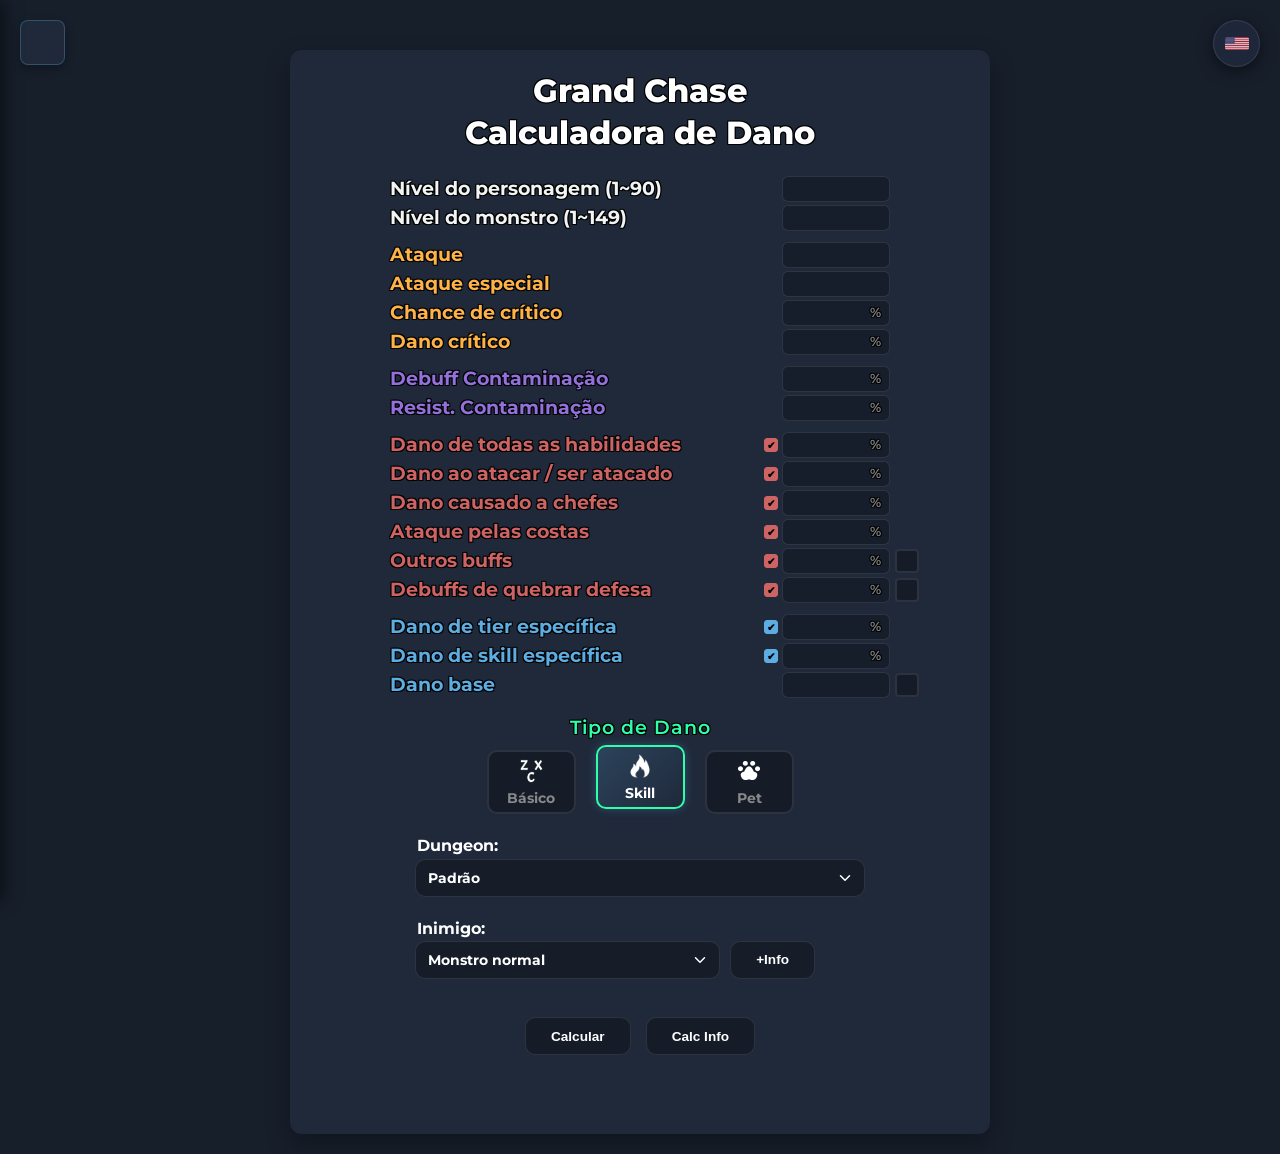
==== index.html @ be216026 "Update index.html" ====
<!DOCTYPE html>
<html lang="pt-br">

<head>
  <meta charset="UTF-8" />
  <meta http-equiv="X-UA-Compatible" content="IE=edge" />
  <meta name="viewport" content="width=device-width, initial-scale=1.0">
  
  <title>Calculadora de Dano - Grand Chase</title>

  <link rel="preconnect" href="https://cdn.jsdelivr.net">
  <link rel="preconnect" href="https://ajax.googleapis.com">
  
  <link rel="stylesheet" href="style.css" />
  <link rel="stylesheet" href="general-style.css" />
  <link rel="shortcut icon" href="images/icon.ico" type="image/x-icon" />

  <script src="https://cdn.jsdelivr.net/npm/sweetalert2@11" defer></script>
  <script src="https://ajax.googleapis.com/ajax/libs/jquery/3.6.0/jquery.min.js" defer></script>

  <script src="alerts.js" defer></script>
  <script src="strings.js" defer></script>
  <script src="data.js" defer></script> 
  <script src="ui.js" defer></script>
  <script src="historyList.js" defer></script>
  <script src="buffs.js" defer></script> 
  <script src="modal.js" defer></script>
  <script src="script.js" defer></script>
  <script src="calc-info.js" defer></script>

  <script type="module" src="https://cdn.jsdelivr.net/npm/ionicons@latest/dist/ionicons/ionicons.esm.js"></script>
  <script nomodule src="https://cdn.jsdelivr.net/npm/ionicons@latest/dist/ionicons/ionicons.js"></script>

  <meta name="view-transition" content="same-origin" />
</head>

<body>
  <a href="https://thearesius.github.io/Damage-Calculator-EN/" class="floating-lang-btn" title="Switch to English">
    <img src="images/usa.png" alt="English Flag">
  </a>

  <button id="menuTrigger" class="floating-menu-btn" title="Menu Principal">
        <ion-icon name="menu-outline"></ion-icon>
    </button>

    <div id="sideMenu" class="side-menu">
        <div class="menu-header">
            <h3 class="menu-title">Grand Chase Tools<br><span>Aresius</span></h3>
            <button id="menuClose" class="menu-close-btn">
                <ion-icon name="close-outline"></ion-icon>
            </button>
        </div>

        <div class="menu-content">
            <div class="menu-group">
                <span class="group-title">Navegação</span>

                <a href="#" class="menu-link">
                    <ion-icon name="calculator-outline"></ion-icon>
                    Calculadora de Dano
                </a>
                
                <a href="damage-info/" class="menu-link">
                    <ion-icon name="book-outline"></ion-icon>
                    Como funciona o Dano?
                </a>

                <a href="roadmap/" class="menu-link">
                    <ion-icon name="map-outline"></ion-icon>
                    Roadmap
                </a>
            </div>

            <div class="menu-group">
                <span class="group-title">Apoio / Donate</span>
                
                <a href="#" class="menu-link" onclick="openLivePix(); return false;">
                    <ion-icon name="qr-code-outline"></ion-icon>
                    LivePix (QR Code)
                </a>

                <a href="https://ko-fi.com/TheAresius" target="_blank" class="menu-link">
                    <img src="https://storage.ko-fi.com/cdn/cup-border.png" class="support-icon kofi-wiggle" alt="Ko-fi">
                    Ko-fi
                </a>
            </div>

            <div class="menu-group">
                <span class="group-title">Social</span>
                
                <a href="https://linktr.ee/thearesius" target="_blank" class="menu-link">
                    <img src="images/icons/extras/linktree.ico" width="19.2" height="19.2" oncontextmenu="return false" style="margin-right: 12px;">
                    LinkTree
                </a>
                
                <a href="https://github.com/TheAresius/Damage-Calculator-BR" target="_blank" class="menu-link">
                    <img src="images/icons/extras/github.png" width="19.2" height="19.2" oncontextmenu="return false" style="margin-right: 12px;">
                    Projeto no GitHub
                </a>
                <a href="http://discordapp.com/users/289929075886129152" target="_blank" class="menu-link">
                    <img src="images/icons/extras/discord.png" width="19.2" height="19.2" oncontextmenu="return false" style="margin-right: 12px;">
                    Discord: aresius4407
                </a>
                <a href="https://www.youtube.com/@Aresius" target="_blank" class="menu-link">
                    <img src="images/icons/extras/youtube.png" width="19.2" height="19.2" oncontextmenu="return false" style="margin-right: 12px;">
                    Canal no YouTube
                </a>
            </div>

            <div class="menu-group">
                <span class="group-title">Extras</span>
                <a href="https://docs.google.com/spreadsheets/d/1FGxKHQuwz_Jx-GdYd6647FiAE9UbS6mZgufXor9_DZk/edit#gid=722314000" target="_blank" class="menu-link">
                    <img src="https://upload.wikimedia.org/wikipedia/commons/3/30/Google_Sheets_logo_%282014-2020%29.svg" width="19.2" height="19.2" oncontextmenu="return false" style="margin-right: 12px;">   
                    Tabela de dano base
                </a>

                <a href="https://eitur.github.io/gcc-card/br/" target="_blank" class="menu-link">
                    <img src="images/icons/extras/card.ico" width="19.2" height="19.2" oncontextmenu="return false" style="margin-right: 12px;">   
                    Gerenciador de Cartas (by daughterly)
                </a>
            </div>

            
        </div>

        <div class="menu-footer">
            <p>Desenvolvido por <strong>Aresius</strong></p>
            
            <div class="credits-container">
                <span class="credits-label">Agradecimentos Especiais</span>
                <p class="credits-names">
                    DsinC &bull; i &bull; Esawa
                </p>
            </div>

            <p class="copyright">
                © 2026 Grand Chase Tools
            </p>
            
        </div>
    </div>

    <div id="menuOverlay" class="menu-overlay"></div>

    <div class="navigation-header">
    </div>

  <section>
    <div id="calc-title">Grand Chase<br>Calculadora de Dano</div>
    <div id="data_enter">
      
      <div id="level">
        <div class="input-group">
          <label for="yourLV_string">Nível do personagem (1~90)</label>
          <div class="input-container">
            <input type="number" name="yourLV_string" id="yourLV_string"/>
          </div>
        </div>
        <div class="input-group">
          <label for="monsterLV_string">Nível do monstro (1~149)</label>
          <div class="input-container">
            <input type="number" name="monsterLV_string" id="monsterLV_string"/>
          </div>
        </div>
      </div>
    
      <div id="main_stats">
        <div class="input-group">
          <label for="ATK_string">Ataque</label>
          <div class="input-container">
            <input type="text" name="ATK_string" id="ATK_string" />
          </div>  
        </div>
        <div class="input-group">
          <label for="sATK_string">Ataque especial</label>
          <div class="input-container">
            <input type="text" name="sATK_string" id="sATK_string" />
          </div>
        </div>
        <div class="input-group">
            <label for="crit_r_string">Chance de crítico</label> 
            <div class="input-container">
                <input type="text" name="crit_r_string" id="crit_r_string" />
                <span class="input-symbol">%</span>
            </div>
        </div>
        <div class="input-group">
          <label for="crit_d_string">Dano crítico</label>
          <div class="input-container">
              <input type="text" name="crit_d_string" id="crit_d_string" />
              <span class="input-symbol">%</span>
          </div>
        </div>
      </div>
    
      <div id="harrier">
        <div class="input-group">
          <label for="harrier_d_string">Debuff Contaminação</label>
          <div class="input-container">
              <input type="text" name="harrier_debuff" id="harrier_d_string" />
              <span class="input-symbol">%</span>
          </div>
        </div>
        <div class="input-group">
          <label for="harrier_r_string">Resist. Contaminação</label>
          <div class="input-container">
              <input type="text" name="harrier_resist" id="harrier_r_string" />
              <span class="input-symbol">%</span>
          </div>
        </div>
      </div>
    
      <div id="buffs">
        <div class="input-group">
          <label for="asd_buffs_string">Dano de todas as habilidades</label>
          <div class="input-wrapper">
            <input type="checkbox" id="asd_buffs_checkbox" checked tabindex="-1"/>
            <div class="input-container">
                <input type="text" name="buffs" id="asd_buffs_string" />
                <span class="input-symbol">%</span>
            </div>
          </div>
        </div>
    
        <div class="input-group">
          <label for="pola_buffs_string">Dano ao atacar / ser atacado</label>
          <div class="input-wrapper">
            <input type="checkbox" id="pola_buffs_checkbox" checked tabindex="-1"/>
            <div class="input-container">
              <input type="text" name="buffs" id="pola_buffs_string" />
              <span class="input-symbol">%</span>
            </div>
          </div>
        </div>
    
        <div class="input-group">
          <label for="boss_buffs_string">Dano causado a chefes</label>
          <div class="input-wrapper">
            <input type="checkbox" id="boss_buffs_checkbox" checked tabindex="-1"/>
            <div class="input-container">
              <input type="text" name="buffs" id="boss_buffs_string" />
              <span class="input-symbol">%</span>
            </div>
          </div>
        </div>
    
        <div class="input-group">
          <label for="back_attack_string">Ataque pelas costas</label>
          <div class="input-wrapper">
            <input type="checkbox" id="back_buffs_checkbox" checked tabindex="-1"/>
            <div class="input-container">
                <input type="text" name="buffs" id="back_attack_string" />
                <span class="input-symbol">%</span>
            </div>
          </div> 
        </div>
        
        <div class="input-group">
            <label for="buffs_string">Outros buffs</label>
            <div class="input-wrapper">
                <input type="checkbox" id="other_buffs_checkbox" checked tabindex="-1"/>
                <div class="input-container"> 
                    <input type="text" name="buffs" id="buffs_string" />
                    <span class="input-symbol">%</span>
                </div>
                <button id="openBuffsBtn" class="plus-btn" onclick="return false;"><ion-icon name="add-outline"></ion-icon>
                  <span class="tooltip-text">Adicionar buffs</span>
                </button>
            </div>
        </div>

        <div id="buffsModal" class="modal">
            <span class="close-button-buffs">&#10006;</span>
            <div class="modal-content">
                <div class="modal-header">
                    <div class="modal-name">Seletor de Buffs</div>
                </div>
                <div class="modal-body">
                    <div class="modal-subtitle-buffs">Clique nos ícones para ativar/desativar</div>
                    <div id="buffsGrid" class="buffs-grid-container"></div>
                    <div class="modal-subtitle-buffs">Resumo dos Efeitos</div>
                    <div class="buffs-summary-container"></div>
                    <div style="display: flex; gap: 10px; justify-content: center; margin-top: 15px;">
                      <button id="applyBuffsBtn" class="calc-btn">Aplicar</button>
                      <button id="clearBuffsBtn" class="calc-btn">Remover todos</button>
                      <div class="section-footer"><br></div>
                    </div>
                </div>
            </div>
        </div>

        <div class="input-group">
          <label for="def_multi_string">Debuffs de quebrar defesa</label>
          <div class="input-wrapper">
            <input type="checkbox" id="def_multi_checkbox" checked tabindex="-1"/>
            <div class="input-container">
                <input type="text" name="buffs" id="def_multi_string" />
                <span class="input-symbol">%</span>
            </div>
                <button id="openDebuffsBtn" class="plus-btn" onclick="return false;"><ion-icon name="add-outline"></ion-icon>
                  <span class="tooltip-text">Adicionar debuffs</span>
                </button>

          </div>
        </div>
      </div>
    
      <div id="Damage">
        <div class="input-group">
          <label for="specific_tier_string">Dano de tier específica</label>
          <div class="input-wrapper">
            <input type="checkbox" id="specific_tier_checkbox" checked tabindex="-1"/>
            <div class="input-container">
                <input type="text" name="specific_tier" id="specific_tier_string" />
                <span class="input-symbol">%</span>
            </div>
          </div>
        </div> 

        <div class="input-group">
          <label for="specific_skill_string">Dano de skill específica</label>
          <div class="input-wrapper">
            <input type="checkbox" id="specific_skill_checkbox" checked tabindex="-1"/>
            <div class="input-container">
                <input type="text" name="specific_skill" id="specific_skill_string" />
                <span class="input-symbol">%</span>
            </div>
          </div>
        </div>
        
        <div class="input-group">
          <label for="skill_multi_string">Dano base</label>
          
          <div class="input-wrapper">
            <div class="input-container">
              <input type="text" name="skill_multi_string" class="base_dmg_input" id="skill_multi_string" />
            </div>
            
            <button id="reverse-calc" class="plus-btn reverse-btn">
              <ion-icon name="swap-horizontal-outline"></ion-icon>
              <span class="tooltip-text">Calcular o dano base</span>
            </button>
          </div>
        </div>
      </div>
    </div>
    
    

      <div class="section-title">
        Tipo de Dano
      </div>
      
      <div class="damage-cards">
        <label class="dmg-card">
            <input type="radio" id="Normal" name="dmg_type" value="normal">
            <div class="card-content">
                <img src="images/icons/damage_type/zxc.png" oncontextmenu="return false">
                <span>Básico</span>
            </div>
        </label>

        <label class="dmg-card">
            <input type="radio" id="Special" name="dmg_type" value="special" checked>
            <div class="card-content">
                <img src="images/icons/damage_type/skill-dmg.png" oncontextmenu="return false">
                <span>Skill</span>
            </div>
        </label>

        <label class="dmg-card">
            <input type="radio" id="Pet" name="dmg_type" value="pet">
            <div class="card-content">
                <img src="images/icons/damage_type/pet.png" oncontextmenu="return false">
                <span>Pet</span>
            </div>
        </label>
    </div>

    
    <div id="list">
      <label>Dungeon:</label>
        <div class="select-wrapper">
            <select id="category_select" onchange="loadEnemies()"></select>
        </div>

        <label>Inimigo:</label>
        <div class="dropdown-row">
            <div class="select-wrapper" style="width: 100%;">
                <select id="Enemy_list"></select>
            </div>
            <button id="showInfoButton" class="showInfoButton">
              +Info <span class="tooltip-text">Mostrar informações<br>sobre esse monstro</span>
            </button>
        </div>
    </div>
      
    </div>
    <div id="button">
      <input type="button" id="skill" value="Calcular" onclick="calculate()" />
      <button id="calc-info" class="calc-info">
        Calc Info
      </button>
      
    </div>
    

    <div id="damage">
      <div class="column-container">
        <div id="front-column" class="column left-column"></div>
        <div id="back-column" class="column right-column"></div>
      </div>
    </div>

    <div id="divider"></div>

    <div id="resultList">
    </div>
  </section>

  <div id="modal" class="modal">
    <div class="modal-content">
        <span class="close-button">&#10006;</span>
        <p id="modalText"></p>
    </div>
  </div>

  <div id="debuffsModal" class="modal">
    <span class="close-button-debuffs">&#10006;</span>
      <div class="modal-content">
        <div class="modal-header">
            <div class="modal-name">Seletor de Debuffs</div>
        </div>
        <div class="modal-body">
          <div class="modal-subtitle-buffs">Clique nos ícones para ativar/desativar</div>
              
           <div id="debuffsGrid" class="buffs-grid-container"></div>
              
              <div class="modal-subtitle-buffs">Resumo dos Efeitos</div>
              <div class="buffs-summary-container"></div> <div style="display: flex; gap: 10px; justify-content: center; margin-top: 15px;">
                  <button id="applyDebuffsBtn" class="calc-btn">Aplicar</button>
                  <button id="clearDebuffsBtn" class="calc-btn">Remover todos</button>
                  <div class="section-footer"><br></div>
              </div>
          </div>
    </div>
  </div>
  
  <div id="reverseModal" class="modal">
    <div class="modal-content reverse-modal-content">
        <span class="close-button-reverse">&#10006;</span>
        
        <div class="modal-header">
            <div class="modal-name">Cálculo de dano base</div>
        </div>

        <div class="modal-body reverse-modal-body">
            <p class="modal-description">
                Insira o dano visto na tela para descobrir o dano base.
            </p>

            <div class="modal-form-group">
                <label>Dano Observado:</label>
                <div class="input-container full-width-input">
                    <input type="text" id="rev_dmg_input" placeholder="Ex: 50.000" inputmode="numeric" />
                </div>
            </div>

            <div class="modal-form-group">
                <label>Tipo do Ataque:</label>
                
                <div id="rev_dropdown_wrapper" class="reverse-select-wrapper">
                    <select id="rev_dmg_type" class="modal-select">
                        <option value="ui_corrected_final_dmg">Crítico (Frente)</option>
                        <option value="ui_final_dmg">Normal (Frente)</option>
                        <option value="ui_back_critical">Crítico (Costas)</option>
                        <option value="ui_back_normal">Normal (Costas)</option>
                    </select>
                </div>
            </div>

            <div class="modal-actions">
                <button class="btn-confirm" onclick="applyReverseCalculation()">
                    Calcular
                </button>
                
                <button class="btn-cancel" onclick="hideReverseModal()">
                    Cancelar
                </button>
            </div>
            
            <div class="section-footer-reverse">
              Para evitar <i>over-fitting</i>, a precisão do cálculo foi definida como duas casas decimais (±0.01).
            </div>
        </div>
    </div>
  </div>
  
  <div id="overlay" class="overlay"></div>

</div>

<button id="btnTop" class="btn-scroll-top">
    <ion-icon name="arrow-up-outline"></ion-icon>
</button>

</body>
</html>
---- style.css ----
@import url("https://fonts.googleapis.com/css2?family=Montserrat:wght@400;800&display=swap");
@import url("https://fonts.googleapis.com/css2?family=JetBrains+Mono:wght@400;700&display=swap");
@font-face {
  font-family: 'CustomFont';
  src: url('fonts/NotoSans.ttf') format('truetype');
}
@view-transition {
  navigation: auto;
}


/* Most browsers Up/down arrow removing*/
input::webkit-outer-spin-button,
input::webkit-inner-spin-button {
  -webkit-appearance: none;
  margin: 0;
}

html {
  position: relative;
  min-height: 100%;
}

html {
  height: 100%;
}
body {
  font-family: "Montserrat", sans-serif;
  font-size: 14pt;
  background: #171f2b;
  color: white;
  display: flex;
  flex-direction: column;
  justify-content: flex-start;
  min-height: 100vh;
  height: auto;
  margin: 0;
  overflow-x: hidden;
  padding-top: 0; 
}

.no-scroll {
  overflow: hidden;
}
/*Firefox up/down arrow removing*/
input[type="number"] {
  -moz-appearance: textfield;
}
/*OperaGX up/down arrow removing*/
input[type="number"]::-webkit-inner-spin-button,
input[type="number"]::-webkit-outer-spin-button {
  -webkit-appearance: none;
  -moz-appearance: none;
  appearance: none;
  margin: 0;
}

input[type="text"]:not(.swal2-input), 
input[type="number"]:not(.swal2-input) {
  border-radius:4px;
  border: 1px solid rgba(93, 173, 226, 0.3);
  background-color: rgba(0, 0, 0, 0.25);
  height: 20px;
}

input[type="text"]:focus, 
input[type="number"]:focus {
  border-color: var(--accent-color, #fff);
  box-shadow: 0 0 5px var(--accent-color);
  background-color: rgba(255, 255, 255, 0.01);
  
  outline: none;
}

.input-container {
  display: flex;
  align-items: center;
  justify-content: flex-end;
  background-color: rgba(0, 0, 0, 0.25); 
  border: 1px solid rgba(255, 255, 255, 0.1);
  border-radius: 6px;
  height: 24px;
  width: 90px;
  padding: 0 8px;
  transition: all 0.2s ease;
}

.input-container:hover {
  border-color: var(--accent-color, rgba(255, 255, 255, 0.4));
  box-shadow: 0 0 5px var(--accent-color); 
  background-color: rgba(255, 255, 255, 0.05);
  cursor: text;
  transition: all 0.2s ease;
}

input[type="text"]:not(.inside-container):not(.swal2-input):hover,
input[type="number"]:not(.inside-container):not(.swal2-input):hover {
  border-color: var(--accent-color, #5DADE2) !important;
  box-shadow: 0 0 5px var(--accent-color, #5DADE2);
  background-color: rgba(255, 255, 255, 0.05);
  transition: all 0.2s ease;
}

.input-container input {
  background: transparent !important;
  border: none !important;
  box-shadow: none !important;
  outline: none !important;
  color: #fff;
  font-family: 'Montserrat', sans-serif;
  font-weight: 700;
  font-size: 0.9rem;
  text-align: left;
  width: 100%;
  height: 100%;
  padding: 0;
  margin: 0;
}

.input-container input:focus {
  box-shadow: none !important;
  border: none !important;
}

.input-symbol {
  color: #888;
  font-size: 0.8rem;
  font-weight: 600;
  margin-left: 4px;
  user-select: none;
  white-space: nowrap;
  line-height: 1;
}

.input-container:focus-within {
  border-color: var(--accent-color);
  box-shadow: 0 0 5px var(--accent-color);
  background-color: rgba(255, 255, 255, 0.01); 
}

.input-container:focus-within .input-symbol {
  color: var(--accent-color, #5DADE2); 
}

input[type="text"]:not(.inside-container):not(.swal2-input), 
input[type="number"]:not(.inside-container):not(.swal2-input) {
  height: 24px;  
  background-color: rgba(0, 0, 0, 0.25);
  border: 1px solid rgba(255, 255, 255, 0.1);
  border-radius: 6px;
  color: #fff;
  font-family: 'Montserrat', sans-serif;
  font-weight: 700;
  font-size: 0.9rem;
  text-align: left;
}

input[type="text"]:not(.inside-container):not(.swal2-input):focus, 
input[type="number"]:not(.inside-container):not(.swal2-input):focus {
    border-color: var(--accent-color, #5DADE2) !important;
    box-shadow: 0 0 3px var(--accent-color, #5DADE2);
    background-color: rgba(255, 255, 255, 0.01);
    outline: none;
}

.input-error {
    border-color: #ff4444 !important;
    box-shadow: 0 0 10px rgba(255, 68, 68, 0.5) !important;
    animation: shake 0.3s ease-in-out;
}

@keyframes shake {
    0%, 100% { transform: translateX(0); }
    25% { transform: translateX(-5px); }
    75% { transform: translateX(5px); }
}

#openBuffsBtn, #openDebuffsBtn {
    position: absolute;
    right: -1.8rem;
    top: 50%;
    transform: translateY(-50%);
    margin: 0;
    z-index: 1;
}

.navigation-header {
  width: 100%;
  max-width: 1300px;
  margin-bottom: 20px;
  display: flex;
  justify-content: flex-end;
  align-items: center;
  padding: 0 10px;
  box-sizing: border-box;
}

#calc-title {
  font-family: "Montserrat", sans-serif;
  font-weight: 800;
  font-size: 24pt;
  text-align: center;
  width: 100%;
  text-shadow: -1px -1px 0 #000, 1px -1px 0 #000, -1px 1px 0 #000, 1px 1px 0 #000;
  line-height: 1.3em;
  margin-top: 10px;
  margin-bottom: 20px;
  color: white;
}

.justified{
  text-align: justify;
  text-justify: inter-character;
  scroll-behavior: smooth;
}

.separator {
  border-top: solid white 1px;
  margin-top: 20pt;
  margin-bottom: 20pt;
}

.indent{
  text-indent: 0em;
  display: inline-block;
  vertical-align: top;
  max-width: 95%;
  margin-top: -8px;
  margin-bottom: -8px;
}

.topic{
  display: inline-block;
  position: relative;
  bottom: -8px;
  width: 1em;
}

.title-separator {
  height: 1px;
  background-color: #8f8f8f;
  margin-top: 15px;
  margin-bottom: 15px;
}

section {
  justify-content: flex-start;
  background-color: #1f293a;
  padding: 40px 50px;
  border-radius: 12px;
  max-width: 700px;
  width: 100%;
  position: relative;
  box-sizing: border-box;
  box-shadow: 0 10px 25px rgba(0, 0, 0, 0.3);
  line-height: 1.3em;
  padding-top: 10px;
  margin: 30px auto 20px auto; 
}

#data_enter {
  width: 100%;
  margin: 0;
  display: flex;
  flex-direction: column;
  font-weight: bold;
  text-shadow: -1px -1px 0 #000, 1px -1px 0 #000, -1px 1px 0 #000, 1px 1px 0 #000;
}

@keyframes highlight-pulse {
    0% { box-shadow: 0 0 0 0 rgba(127, 250, 78, 0.7); }
    100% { box-shadow: 0 0 0 30px rgba(0, 0, 0, 0); }
}

.data-loaded-highlight {
    border-color: #7ffa4e !important;
    animation: highlight-pulse 1.2s ease-out 1;
}

.input-group {
  display: flex;
  justify-content: space-between;
  align-items: center;
  width: 100%;
  max-width: 500px;
  margin: 3px auto;
  flex-wrap: wrap;
}

.input-group label {
  text-align: left;
  margin-right: 15px;
  white-space: nowrap;
  flex: 1;
}

.input-wrapper {
  position: relative;
  display: flex;
  align-items: center;
  justify-content: flex-end;
}

input[type="checkbox"] {
-webkit-appearance: none;
  appearance: none;
  width: 14px;
  height: 14px;
  background-color: rgba(255,255,255,0.1);
  border: 1px solid rgba(255,255,255,0.3);
  border-radius: 3px;
  cursor: pointer;
  margin-right:4px;
  display: grid;
  place-content: center;
}

#buffs input[type="checkbox"]:checked {
  background-color: #ce6363;
  border-color: #ce6363;
}
#Damage input[type="checkbox"]:checked {
  background-color: #5DADE2;
  border-color: #5DADE2;
}

input[type="checkbox"]:checked::before {
  content: '\2714';
  font-size: 10px;
  color: black;
  font-weight: bold;
}

.response-list-item input[type="checkbox"] {
  width: 16px;
  height: 16px;
}

.response-list-item input[type="checkbox"]:checked {
  background-color: #ffcc00;
  border-color: #ffcc00;
}

#level { --accent-color: #F2F4F4; }
#main_stats { --accent-color: #FFB347; }
#harrier { --accent-color: #9370DB; }
#buffs { --accent-color: #ce6363; }
#Damage { --accent-color: #5DADE2; }

#other_buffs_checkbox {
  top: 0 !important; 
  margin-top: 3px;
  flex-shrink: 0;
}
#yourLV_string,
#monsterLV_string,
#ATK_string, 
#sATK_string, 
#skill_multi_string {
    padding-right: 4px!important;
    text-align: left; 
}

.separator {
  border-top: dashed black 1px;
  padding: 0;
  background-color: #fff;
}

.result-card {
  background-color: rgba(0, 0, 0, 0.25);
  border: 1px solid rgba(255, 255, 255, 0.1);
  border-radius: 8px;
  padding: 15px;
  margin-bottom: 10px;
  box-shadow: 0 4px 6px rgba(0,0,0,0.1);
  transition: transform 0.2s ease;
}

.result-header {
  font-family: 'Montserrat', sans-serif;
  font-size: 1.1rem;
  font-weight: 800;
  text-transform: uppercase;
  margin-bottom: 15px;
  padding-bottom: 8px;
  border-bottom: 2px solid rgba(255,255,255,0.05);
  display: flex;
  align-items: center;
  gap: 8px;
}

.header-front { 
  color: #FFB347; 
  border-bottom-color: 
  rgba(255, 179, 71, 0.3);
}

.header-back {
  color: #5DADE2;
  border-bottom-color:
  rgba(93, 173, 226, 0.3);
}

.result-row {
  display: flex;
  justify-content: space-between;
  align-items: center;
  padding: 6px 0;
  border-bottom: 1px solid rgba(255, 255, 255, 0.05);
}

.result-row:last-child {
  border-bottom: none;
}

.result-label {
  color: #ccc;
  font-size: 0.9rem;
  font-weight: 500;
}

.result-value {
  color: #fff;
  font-size: 1.1rem;
  font-weight: 700;
  text-shadow: 0 0 5px rgba(0,0,0,0.5);
}

.val-yellow {
  color: #ffcc00;
}

#list {
  --accent-color: #2effa8;
  font-family: "Montserrat";
  font-size: 12pt;
  font-weight: bold;
  display: flex;
  flex-direction: column;
  align-items: left;
  width: 100%;
  max-width: 450px;
  margin: 0 auto;
  margin-bottom: 20px;
}

#list label {
  margin-left: 2px;
  margin-top: 20px;
}

.select-wrapper {
  position: relative;
  width: 100%;
  display: block;
}

.select-wrapper::after {
  content: '';
  position: absolute;
  right: 12px;
  top: 50%;
  width: 16px;
  height: 16px;
  background-image: url("data:image/svg+xml;charset=UTF-8,%3Csvg xmlns='http://www.w3.org/2000/svg' viewBox='0 0 512 512'%3E%3Cpath fill='none' stroke='white' stroke-linecap='round' stroke-linejoin='round' stroke-width='48' d='M112 184l144 144 144-144'/%3E%3C/svg%3E");
  background-repeat: no-repeat;
  background-position: center;
  background-size: contain;
  transform: translateY(-50%); 
  transition: transform 0.3s ease;
  pointer-events: none;
}

#list select {
  appearance: none;
  -webkit-appearance: none;
  -moz-appearance: none;
  font-family: 'Montserrat', sans-serif;
  font-weight: 700;
  font-size: 0.9rem;
  height: 38px;
  width: 100%;
  padding: 0 35px 0 12px;
  background-color: #161D29;
  border: 1px solid rgba(255, 255, 255, 0.1);
  border-radius: 10px;
  color: #fff;
  cursor: pointer;
  transition: all 0.2s ease;
}

#list select:hover {
  border: 1px solid #2effa8;
  background-color: #171f2b;
}

#list select:focus {
  border-color: var(--accent-color);
  outline: none;
}

.select-wrapper.active::after {
  transform: translateY(-50%) rotate(180deg);
}

#list select option {
  color: white;
  padding: 10px;
}

#list select option:nth-child(odd) {
  background-color: #1f293a;
}

#list select option:nth-child(even) {
  background-color: #171f2b;
}


form {
  max-height: 300px;
  text-align: left;
  margin-left: 160px;
  margin-top: 10px;
}
div#pet {
  text-align: center;
}
div#button {
  text-align: center;
  padding: 10pt 0;
}
#level {
  margin-bottom: 0px;
  color: #F2F4F4;
}
#main_stats{
  margin-top: 5px;
  margin-bottom: 0px;
  color: #FFB347;
}
#harrier {
  margin-top: 5px;
  margin-bottom: 0px;
  color: #9370DB;
}
#Damage {
  margin-top: 5px;
  color: #5DADE2;
}

#buffs {
  margin-top: 5px;
  color: #ce6363;
}

a.one:link,
a.one:visited {
  color: #12d3b6;
  font: bold;
}
a.one:hover,
a.one:focus,
a.one:active {
  color: #00f7ff;
}
img#br {
  height: 12px;
  width: 17px;
}
a.two:link {
  color: white;
  text-decoration: none;
}
a.two:visited,
a.two:hover,
a.two:focus,
a.two:active {
  color: white;
}

.tab {
  padding-left: 20px;
}

#skill, #calc-info {
  font-weight: bold;
  font-size: 0.85rem;
  align-items: center;
  flex:1;
  margin-top: 5px;
  margin-bottom:5px;
  margin-right:5px;
  margin-left:5px;
  color: white;
  background-color: rgba(0,0,0,0.3);
  border: 1px solid rgba(255, 255, 255, 0.1);
  border-radius: 10px;
  padding: 7px 25px;
  height:38px;
  cursor: pointer;
  transition: all 0.3s cubic-bezier(0.25, 0.8, 0.25, 1);
  position: relative;
  cursor: pointer;
}

#modalText {
  display: block; 
}

.modal-header-custom {
  text-align: center;
  margin-bottom: 20px;
}

.modal-title-main {
  font-size: 1.8rem;
  color: #fff;
  font-weight: 700;
  margin: 0;
  text-transform: uppercase;
  letter-spacing: 1px;
}

.info-section {
  background-color: rgba(255, 255, 255, 0.03);
  border: 1px solid rgba(255, 255, 255, 0.1);
  border-radius: 8px;
  padding: 15px 20px;
  margin-bottom: 20px;
  box-shadow: 0 4px 6px rgba(0, 0, 0, 0.1);
}

.section-footer {
  margin-bottom: 30px;
}

.info-title {
  margin-top: 0;
  padding-bottom: 10px;
  border-bottom: 1px solid rgba(255, 255, 255, 0.05);
  margin-bottom: 15px;
  font-size: 1.2rem;
  font-weight: 700;
}

.info-desc {
  font-size: 0.95rem;
  color: #ccc;
  margin-bottom: 10px;
  line-height: 1.5;
}

.info-list {
  list-style: none;
  padding-left: 10px;
  margin: 0;
}

.info-list li {
  position: relative;
  padding-left: 20px;
  margin-bottom: 8px;
  font-size: 0.95rem;
  color: #ddd;
  line-height: 1.5;
  text-align: justify;
}

.info-list li::before {
  content: "-";
  position: absolute;
  left: 0;
  color: #666; 
  font-weight: bold;
}

.highlight-yellow {
  color: #ffcc00;
  font-weight: 600;
}

.highlight-yellow ion-icon{
  vertical-align: bottom;
  margin-bottom: 0.2rem;
}

.inline-link {
  color: #5DADE2;
  text-decoration: none;
  border-bottom: 1px dotted #5DADE2;
  transition: color 0.2s;
}

.inline-link:hover {
  color: #fff;
  border-bottom-style: solid;
}

#skill:hover, #showInfoButton:hover, #calc-info:hover, .calc-btn:hover {
  border-color: #2effa8;
}

#showInfoButton {
  font-size: 0.85rem;
  font-weight: bold;
  width: auto;
  white-space: nowrap;
  align-items: center;
  height: 38px;
  color: white;
  background-color: #161D29;
  border: 1px solid rgba(255, 255, 255, 0.1);
  border-radius: 10px;
  padding: 7px 25px;
  cursor: pointer;
  transition: all 0.3s cubic-bezier(0.25, 0.8, 0.25, 1);
  position: relative;
  cursor: pointer;
}

.dropdown-row {
  display: flex;
  gap: 10px;
  width: 100%;         
  max-width: 400px;
  box-sizing: border-box;
}

.dropdown-row select {
  flex: 1;
  width: auto;
  height: 38px;
}

.divider-content {
  border-top: dashed white 1px;
  margin: 0 15%;
  margin-top: 20pt;
}

footer {
  display: flex;
  justify-content: space-between;
  font-family: "Montserrat", sans-serif;
  font-size: 10pt;
  margin-left: 4px;
  margin-bottom: 4px;
}

.response-list-item {
  text-align: center;
  padding: 20px 20px;
  font-size: 1.1rem;
  background: rgba(0, 0, 0, 0.2);
  border-radius: 8px;
  margin: 20px 0;
}
.response-list-item-content {
  display: grid; 
  grid-template-columns: 1fr 1fr;
  gap: 30px;
  align-items: stretch; 
}

.response-list-item-content > div {
  display: flex;
  flex-direction: column;
  height: 100%;
}

.response-list-header {
  display: flex;
  justify-content: space-between;
  align-items: center;
  border-bottom: 1px solid rgba(185, 213, 231, 0.3);
  padding-bottom: 8px;
  margin-bottom: 15px;
}

.response-list-header input[type="checkbox"] {
  flex-shrink: 0;
  width: 18px;     
  height: 18px;
}

.response-list-item-title {
  text-align: left; 
  margin: 0;
  border: none;
}

.action-buttons {
  display: flex;
  gap: 8px;
}

.icon-btn {
  background: none;
  border: none;
  cursor: pointer;
  color: #b9d5e7;
  padding: 4px;
  border-radius: 4px;
  transition: all 0.2s;
  display: flex;
  align-items: center;
  justify-content: center;
}

.edit-btn:hover {
  color: #ffcc00;
  background-color: rgba(255, 204, 0, 0.1);
}

.delete-btn:hover {
  color: #ff6b6b;
  background-color: rgba(255, 107, 107, 0.1);
}

.collapse-btn:hover {
  background-color: rgba(151, 151, 151, 0.1);
}

.clear-btn {
  font-family: "Montserrat";
  font-weight: bold;
  font-size: 0.85rem;
  padding: 8px 20px;
  height: 35px;
  display: flex;
  align-items: center;
  background: transparent;
  color: #ff6b6b;
  border: 1px solid #ff6b6b;
  border-radius: 10px;
  cursor: pointer;
  font-size: 12px;
  transition: ease 0.2s;
}


.clear-btn:hover {
  background: #ff6b6b;
  box-shadow: 0 0 10px rgba(211, 32, 32, 0.4);
  color: white;
}

.load-btn:hover {
  color: #12d3b6;
  background-color: rgba(18, 211, 182, 0.1);
}

.history-anim-wrapper {
    display: grid;
    grid-template-rows: 1fr;
    transition: grid-template-rows 0.3s ease-out;
}

.history-anim-wrapper.collapsed {
    grid-template-rows: 0fr;
}

.history-anim-inner {
    overflow: hidden;
}

.icon-rotated {
    transform: rotate(180deg);
}
.collapse-icon-svg {
    transition: transform 0.3s ease;
}

.response-list-item-content {
  display: grid; 
  grid-template-columns: 1fr 1fr;
  gap: 30px;
  align-items: start;
}

.stat-group {
  margin-bottom: 20px;
  display: flex;
  flex-direction: column;
  gap: 2px;
}

.result-group {
  margin-top: auto; 
  border-top: none;
  background-color: rgba(0, 0, 0, 0.2); 
  padding: 10px;
  border-radius: 8px;
}

.response-list-item-value {
  font-size: 11pt;
  display: flex;
  justify-content: space-between;
  /* gap: 24px; */
}

.yellow {
  color: #ffcc00;
}

.purple {
  color: #d801cc;
  font-weight: bold;
}

.red{
  color: red;
  font-weight: bold;
}

.blue{
  color: rgb(0, 153, 255);
  font-weight: bold;
}

div#update {
  margin-left: 4px;
}
.column-container {
  display: flex;
  justify-content: center; 
  align-items: flex-start;
  gap: 20px;
  width: 100%;
  max-width: 850px;
  margin: 10px auto;
  font-size: 12.5pt;
  padding: 0 10px;
  box-sizing: border-box;
}

.column {
  flex: 1;
  width: 100%;
}

.left-column {
  text-align: left;
}

.right-column {
  text-align: left;
}

.modal {
  display: none;
  position: fixed;
  z-index: 2;
  left: 50%;
  top: 50%;
  transform: translate(-50%, -50%);
  width: 90%;
  background-color: #1f293a;
  padding: 20px;
  box-shadow: 0 5px 15px rgba(0, 0, 0, 0.3);
  border-radius: 10px;
  max-width: 800px;
  max-height: 90vh;
  overflow-y: auto;
}

.modal-category {
  font-size: 0.9rem;
  color: #b9d5e7;
  margin-top: 4px;
}

.modal-body {
  display: flex;
  flex-direction: column;
  gap: 20px;
}

.modal-content {
  position: relative;
  padding: 20px;
  font-size: 12pt;
  line-height:1.5;
  opacity: 0;
  transition: opacity 0.3s ease;
  max-height: 80vh;
}

.modal-content.show{
  opacity: 1;
}

.modal-content.hide{
  opacity: 0;
}

.overlay {
  display: none;
  position: fixed;
  z-index: 1;
  left: 0;
  top: 0;
  width: 100%;
  height: 100%;
  background-color: rgba(0, 0, 0, 0.5);
}

.overlay.show{
  display: block;
}

.modal-header {
  display: flex;
  align-items: center;
  gap: 15px;
  margin-bottom: 20px;
  border-bottom: 2px solid #3b4e6b;
  padding-bottom: 15px;
}
.modal-name {
  color: #61dafb;
  font-weight: bold;
  font-size: 24px;
  margin-left:5px;
  display: flex;
  align-items: center;
  text-shadow: -1px -1px 0 #000, 1px -1px 0 #000, -1px 1px 0 #000, 1px 1px 0 #000;
}

.modal-separator {
  height: 2px;
  background-color: #3b4e6b;
  margin: 10px 0;
}

.modal-subtitle {
    display: block;
    font-size: 1.1rem;
    color: #61dafb;
    margin-bottom: 10px;
    text-transform: uppercase;
    font-weight: bold;
}

.modal-subtitle-buffs {
  font-size: 1.1rem;
  font-weight: bold;
  color: #61dafb;
  border-left: 4px solid #007BFF;
  padding-left: 10px;
  background: linear-gradient(90deg, #007BFF20, transparent);
}

.buffs-summary-container {
  line-height: 1.1;
}

.modal-text {
  line-height: 1.6;
  color: #e0e0e0;
  font-size: 14px;
}

.status-item {
  font-size: 14px;
  padding: 5px;
  border-bottom: 1px solid rgba(255, 255, 255, 0.05);
}

.extra-content {
  background-color: rgba(0, 0, 0, 0.3);
  padding: 15px;
  border-radius: 8px;
  color: #ddd;
  font-size: 14px;
  line-height: 1.6;
  text-align: justify;
}

.extra-item {
  margin-bottom: 12px;
  padding-left: 20px;
}

option.separator {
  background-color: rgb(51, 48, 58) ;
  color: #007BFF;
  font-weight: bold;
  text-align: center;
  font-size: 0.9em;
  pointer-events: none;
}
.modal-image {
  width: 75px;
  height: 75px;
  flex-shrink: 0;
}

.mini-icon {
  display: block; 
  margin: 15px auto;
  width: 196px;
  height: auto;
  max-width: 95%;
  border-radius: 8px;
  border: 2px solid #3b4e6b;
  box-shadow: 0 4px 10px rgba(0,0,0,0.3);
  transition: all 0.3s ease;
}

.mini-icon-reaper {
  display: block; 
  margin: 15px auto;
  width: 400px;
  height: auto;
  max-width: 95%;
  border-radius: 8px;
  border: 2px solid #3b4e6b;
  box-shadow: 0 4px 10px rgba(0,0,0,0.3);
  transition: all 0.3s ease;
}

.mini-icon:hover {
  transform: scale(1.2);
  box-shadow: 0 8px 20px rgba(0, 0, 0, 0.5);
  border-color: #ffcc00;
}

.skill-video {
  display: block;
  margin: 15px auto;
  width: 100%;
  max-width: 450px;
  height: auto;
  border-radius: 8px;
  border: 2px solid #3b4e6b;
  background-color: #000;
  box-shadow: 0 4px 15px rgba(0,0,0,0.5);
}

.plus-btn {
  background-color: rgba(0,0,0,0.3);
  border: 2px solid rgba(255,255,255,0.1);
  color: white;
  width: 24px;
  height: 24px;
  border-radius: 4px;
  cursor: pointer;
  font-weight: bold;
  font-size: 16px;
  line-height: 1;
  display: flex;
  align-items: center;
  justify-content: center;
  margin-right: 31px;
  transition: all 0.3s cubic-bezier(0.25, 0.8, 0.25, 1);
  cursor: pointer;
  padding: 0;
}

.plus-btn:hover {
  border-color: #ce6363;
}

.buffs-grid-container {
  display: grid;
  grid-template-columns: repeat(auto-fill, minmax(80px, 1fr));
  gap: 15px;
  padding: 15px;
  background-color: rgba(0, 0, 0, 0.2);
  border-radius: 8px;
  border: 1px solid rgba(255, 255, 255, 0.05);
  height: 450px;
  overflow-y: auto;
  box-sizing: border-box;
}

.buff-item {
  position: relative;
  width: 80px;
  height: 80px;
  cursor: pointer;
  transition: all 0.2s ease;
  border-radius: 10px;
  border: 2px solid transparent;
  opacity: 0.4; 
  filter: grayscale(5%); 
  background-color: rgba(0,0,0,0.3);
  user-select: none;
  -webkit-user-select: none;
  -moz-user-select: none;
  -ms-user-select: none;
  -webkit-tap-highlight-color: transparent;
}

.buff-item img {
  width: 100%;
  height: 100%;
  border-radius: 8px;
  object-fit: cover;
  pointer-events: none;
  -webkit-user-drag: none;
  user-select: none;
  pointer-events: none;
}

.buff-item.active {
  opacity: 1;
  filter: grayscale(0%);
  border-color: #ffcc00;
  box-shadow: 0 0 15px rgba(255, 204, 0, 0.4);
  transform: scale(1.05);
}

.buff-item:hover::after {
  opacity: 1;
  visibility: visible;
  bottom: -40px;
}

.buff-summary-table {
  width: 100%;
  border-collapse: collapse;
  background-color: rgba(0, 0, 0, 0.3);
  border-radius: 8px;
  margin-top: 5px;
  font-size: 16px;
}

.buff-summary-table td {
  font-weight: 600;
  padding: 3px 0; 
  padding: 8px 15px;
  border-bottom: 1px solid rgba(255, 255, 255, 0.05);
}

.buff-summary-table tr:last-child td {
  border-bottom: none;
}

.buff-value {
  color: #ce6363; 
  font-weight: bold;
  text-align: right;
}

#applyBuffsBtn, #applyDebuffsBtn {
  border-color: #2effa8;
}
#clearBuffsBtn, #clearDebuffsBtn {
  border-color: #ff6b6b; 
}

#applyBuffsBtn, #clearBuffsBtn, #applyDebuffsBtn, #clearDebuffsBtn {
  width: 200px;
}

#applyBuffsBtn:hover, #applyDebuffsBtn:hover{
  background: #2effa8;
  color: black;
}

#clearBuffsBtn:hover, #clearDebuffsBtn:hover {
  background: #ff6b6b;
  color: white;
}

.calc-btn {
  font-size: 0.85rem;
  align-items: center;
  color: white;
  background-color: rgba(0,0,0,0.3);
  border: 2px solid rgba(255,255,255,0.1);
  border-radius: 10px;
  padding: 7px 25px;
  font-weight: bold;
  cursor: pointer;
  transition: all 0.3s cubic-bezier(0.25, 0.8, 0.25, 1);
  height:35px;
}

.close-button, .close-button-buffs, .close-button-debuffs {
  position: absolute;
  top: 15px;
  right: 20px;
  font-size: 28px;
  font-weight: bold;
  cursor: pointer;
  color: #aaa;
  z-index: 1001;
}
.close-button:hover, .close-button-buffs:hover, .close-button-debuffs:hover {
  color: white;
}

#global-tooltip {
  position: fixed;
  background-color: rgba(0, 0, 0, 0.95);
  color: #ffcc00;
  padding: 6px 10px;
  border: 1px solid #b9d5e7;
  border-radius: 4px;
  font-size: 12px;
  font-weight: bold;
  pointer-events: none;
  z-index: 10000;
  opacity: 0;
  transition: opacity 0.1s ease;
  white-space: nowrap;
  transform: translate(-50%, -120%);
  box-shadow: 0 4px 10px rgba(0,0,0,0.5);
  visibility: hidden;
}

#global-tooltip.show {
  opacity: 1;
  visibility: visible;
}

.buff-info-bar {
  display: none;
}

.buff-category-title {
  grid-column: 1 / -1;
  color: #7ffa4eff;
  font-size: 14px;
  font-weight: bold;
  text-transform: uppercase;
  border-bottom: 1px solid rgba(255, 255, 255, 0.1);
  padding: 1px 0 5px 0;
  margin-bottom: 5px;
  margin-top: 10px;
}

.buff-category-title:first-child {
  margin-top: 0;
}

.stack-badge {
  position: absolute;
  top: -5px;
  right: -5px;
  background-color: #000;
  color: #ffcc00;
  border: 1px solid #ffcc00;
  border-radius: 50%;
  width: 24px;
  height: 24px;
  font-size: 14px;
  font-weight: bold;
  display: flex;
  align-items: center;
  justify-content: center;
  z-index: 10;
  box-shadow: 0 2px 5px rgba(0,0,0,0.8);
  pointer-events: none;
  user-select: none;
  cursor: default;
}

.history-checkbox {
  width: 20px;
  height: 20px;
  cursor: pointer;
  accent-color: #ffcc00;
  margin-right: 15px;
}

.comp-green { color: #48ff00; font-weight: bold; }
.comp-red { color: #ff4444; font-weight: bold; }
.comp-white { color: #ffffff; font-weight: bold; }

.comparison-table {
  width: 100%;
  border-collapse: collapse;
  margin-top: 15px;
  background: rgba(0,0,0,0.3);
  border-radius: 8px;
  overflow: hidden;
}

.comparison-table th, .comparison-table td {
  padding: 10px;
  text-align: center;
  border: 1px solid rgba(255,255,255,0.1);
}

.comparison-table th {
  background-color: rgba(59, 78, 107, 0.5);
  color: #b9d5e7;
}

.comparison-header-col {
  text-align: left !important;
  font-weight: bold;
  color: #ffcc00;
}

.comp-value-original {
  font-size: 0.9em;
  color: #aaa;
  margin-bottom: 4px;
}

.comp-stat-big {
  font-size: 1.2em;
  font-weight: 800;
  display: flex;
  align-items: center;
  justify-content: center;
  gap: 5px;
  padding: 5px 0;
}

.diff-positive {
  color: #48ff00;
  text-shadow: 0 0 10px rgba(72, 255, 0, 0.2);
}

.diff-negative {
  color: #ff4444;
}

.diff-neutral {
  color: #ffffff;
  opacity: 0.5;
}

.comp-desc-small {
  font-size: 0.8em;
  color: #aaa;
  margin-top: -2px;
}

.comparison-table td {
  vertical-align: middle;
  height: 60px;
}

.swal2-popup {
  font-family: "Montserrat", sans-serif !important;
  border: 1px solid rgba(255, 255, 255, 0.1);
}

.swal2-title {
  color: #ffcc00 !important;
}

button.swal2-confirm {
  font-size: 16px !important;
  color: #ffffff !important;
  text-transform: none !important;
  line-height: normal !important;
  display: flex !important;
  align-items: center !important;
  justify-content: center !important;
}

button.swal2-confirm::after,
button.swal2-confirm::before {
  content: none !important;
}

div.swal2-html-container {
  white-space: pre-line !important; 
}

.swal2-input::placeholder {
    color: rgba(255, 255, 255, 0.3) !important;
    opacity: 1;
}

.compare-table {
  width: 100%;
  border-collapse: separate;
  border-spacing: 0;
  margin-top: 10px;
  background: rgba(0, 0, 0, 0.2);
  border-radius: 10px;
  overflow: hidden;
  border: 1px solid rgba(255, 255, 255, 0.05);
}

.compare-table th, .compare-table td {
  padding: 15px;
  text-align: center;
  border-bottom: 1px solid rgba(255, 255, 255, 0.05);
  border-right: 1px solid rgba(255, 255, 255, 0.05);
}

.compare-table th {
  width: 120px;
}

.compare-table th:last-child, .compare-table td:last-child {
  border-right: none;
}

.compare-table tr:last-child td {
  border-bottom: none;
}

.compare-table th {
  background-color: #253243;
  color: #5DADE2;
  font-weight: 800;
  font-size: 1.1rem;
  text-transform: uppercase;
}

.compare-row-label {
  text-align: left !important;
  font-weight: bold;
  color: #ffcc00;
  width: 140px;
  background-color: rgba(255, 255, 255, 0.02);
}

.compare-val {
  font-size: 1.15rem;
  color: #ccc;
}

.winner-val {
  color: #fff;
  font-weight: 800;
  font-size: 1.25rem;
}

.diff-badge {
  display: inline-flex;
  align-items: center;
  justify-content: center;
  color: #48ff00;
  border-radius: 4px;
  padding: 2px 6px;
  font-size: 1em;
  font-weight: bold;
  margin-left: 8px;
  white-space: nowrap;
}

.toggle-details-btn {
    background: rgba(255, 255, 255, 0.05);
    border: 1px solid #444;
    color: #aaa;
    width: 100%;
    padding: 8px;
    cursor: pointer;
    font-size: 0.85em;
    font-weight: bold;
    text-transform: uppercase;
    border-radius: 4px;
    transition: all 0.2s;
    display: block;
}

.toggle-details-btn:hover {
    background: #444;
    color: white;
}

.compare-extra-row {
    background-color: rgba(0, 0, 0, 0.25);
}

.compare-extra-row.open {
    display: table-row;
}

.compare-extra-row td {
    padding-top: 0;
    padding-bottom: 0;
    line-height: 0;
    font-size: 0;
    opacity: 0;
    color: transparent;
    align-items: center;
    border-bottom: 0px solid transparent;
    white-space: nowrap; 
    overflow: hidden;
    transition: 
        padding 0.2s linear,
        line-height 0.2s linear,
        font-size 0.2s linear,
        opacity 0.2s linear,
        border-bottom 0.2s linear;
}

.compare-extra-row.open td {
    padding-top: 6px;
    padding-bottom: 10px;
    line-height: 1.5;
    font-size: 1em;
    opacity: 1;
    color: #ccc;
    border-bottom: 1px solid rgba(255, 255, 255, 0.05);
    white-space: normal;
    overflow: visible;
    vertical-align: middle;
}

.compare-extra-row.open td:nth-child(1) {
    color: #aaa;
}

@media (max-width: 600px) {
  .compare-table th, .compare-table td {
      padding: 10px 5px;
      font-size: 0.9rem;
  }
  .diff-badge {
      display: block;
      margin: 5px auto 0 auto;
      width: fit-content;
  }
}

.section-title {
font-family: "Montserrat", sans-serif;
  font-size: 14pt;
  font-weight: 600;
  color: #2effa8;
  text-align: center;
  margin-top: 15px;
  margin-bottom: 10px;
  letter-spacing: 1px;
  text-shadow: -1px -1px 0 #000, 1px -1px 0 #000, -1px 1px 0 #000, 1px 1px 0 #000;
}

.damage-cards {
  display: flex;
  justify-content: center;
  gap: 20px;
}

.dmg-card {
  cursor: pointer;
  position: relative;
}

.dmg-card input {
  display: none;
}

.card-content {
  display: flex;
  flex-direction: column;
  align-items: center;
  justify-content: center;
  text-align: center;
  width: 85px;
  height: 60px;
  background-color: rgba(0,0,0,0.3);
  border: 2px solid rgba(255,255,255,0.1);
  border-radius: 10px;
  color: #888;
  transition: all 0.3s cubic-bezier(0.25, 0.8, 0.25, 1);
  gap: 8px; 
}

.card-content span {
  font-size: 0.85rem;
  font-weight: bold;
  line-height: 1.1;
}

.card-content img {
  width: 24px;
  height: 24px;
  object-fit: contain;
  margin: 0;
}

.dmg-card:hover .card-content {
  border-color: #2effa8;
  transform: translateY(-5px);
}

.dmg-card input:checked + .card-content {
  background: linear-gradient(135deg, rgba(93, 173, 226, 0.2), rgba(0,0,0,0));
  border-color: #2effa8;
  color: #fff;
  box-shadow: 0 0 10px rgba(93, 173, 226, 0.3);
  transform: translateY(-5px);
}

.command {
  font-family: 'JetBrains Mono', monospace;
  font-weight: bold;
  color: #ffcc00;
  background: rgba(255,255,255,0.1);
  padding: 0 4px;
  border-radius: 3px;
  margin-left: 5px;
}
.input-wrapper {
  position: relative;
  display: flex;
  align-items: center;
  justify-content: flex-end;
}

.reverse-btn {
  position: absolute;
  right: -1.8rem;
  top: 50%;
  transform: translateY(-50%);
  margin: 0;
  background-color: rgba(0,0,0,0.3);
  border: 2px solid rgba(255,255,255,0.1);
  color: white;
  width: 24px;
  height: 24px;
  border-radius: 4px;
  cursor: pointer;
  display: flex;
  align-items: center;
  justify-content: center;
  padding: 0;
}

.reverse-btn:hover {
  border-color: #5DADE2;
}

.reverse-btn .tooltip-text, .plus-btn .tooltip-text, .calc-info .tooltip-text, .showInfoButton .tooltip-text {
  visibility: hidden;
  width: 140px;
  background-color: rgba(0, 0, 0, 0.95);
  color: #fff;
  text-align: center;
  border-radius: 6px;
  padding: 6px 0;
  position: absolute;
  z-index: 20;
  bottom: 135%;
  left: 50%;
  transform: translateX(-50%);
  opacity: 0;
  transition: opacity 0.3s, transform 0.3s;
  font-family: 'Montserrat', sans-serif;
  font-size: 0.75rem;
  font-weight: 600;
  border: 1px solid rgba(255, 255, 255, 0.2);
  box-shadow: 0 4px 10px rgba(0,0,0,0.5);
  pointer-events: none;
}

.reverse-btn .tooltip-text::after, .plus-btn .tooltip-text::after, .calc-info .tooltip-text::after, .showInfoButton .tooltip-text::after{
  content: "";
  position: absolute;
  top: 100%;
  left: 50%;
  margin-left: -5px;
  border-width: 5px;
  border-style: solid;
  border-color: rgba(0,0,0,0.95) transparent transparent transparent;
}

.reverse-btn:hover .tooltip-text, .plus-btn:hover .tooltip-text, .calc-info:hover .tooltip-text, .showInfoButton:hover .tooltip-text{
  visibility: visible;
  opacity: 1;
  bottom: 125%;
}

.reverse-modal-content {
  width: 95%;
  margin: 0 auto;
}

.modal-description {
  color: #ccc;
  font-size: 0.9em;
  margin: 0 0 15px 0;
  text-align: center;
  line-height: 1.5;
}

.modal-form-group {
  width: 100%;
  max-width: 320px;
  margin: 0 auto 15px auto;
  text-align: left;
}

.full-width-input {
  width: 100%;
  box-sizing: border-box;
  background-color: #161D29;
  height: 38px;
}

.modal-actions {
  display: flex;
  gap: 15px;
  justify-content: center;
  margin-top: 20px;
}

.modal-select {
  appearance: none;
  -webkit-appearance: none;
  -moz-appearance: none;
  font-family: 'Montserrat', sans-serif;
  font-weight: 700;
  font-size: 0.9rem;
  height: 38px;
  width: 100%;
  padding: 0 35px 0 12px;
  background-color: #161D29;
  border: 1px solid rgba(255, 255, 255, 0.1);
  border-radius: 6px;
  color: #fff;
  cursor: pointer;
  transition: all 0.2s ease;
}

.modal-select:hover {
  border: 1px solid #2effa8;
  background-color: #171f2b;
}

.modal-select:focus {
  border-color: #2effa8;
  outline: none;
}

.modal-select option {
  color: white;
  padding: 10px;
}
.modal-select option:nth-child(odd) { background-color: #1f293a; }
.modal-select option:nth-child(even) { background-color: #171f2b; }

.reverse-select-wrapper {
  position: relative;
  width: 100%;
  display: block;
}

.reverse-select-wrapper::after {
  content: '';
  position: absolute;
  right: 12px;
  top: 50%;
  width: 16px;
  height: 16px;
  background-image: url("data:image/svg+xml;charset=UTF-8,%3Csvg xmlns='http://www.w3.org/2000/svg' viewBox='0 0 512 512'%3E%3Cpath fill='none' stroke='white' stroke-linecap='round' stroke-linejoin='round' stroke-width='48' d='M112 184l144 144 144-144'/%3E%3C/svg%3E");
  background-repeat: no-repeat;
  background-position: center;
  background-size: contain;
  transform: translateY(-50%) rotate(0deg); 
  transition: transform 0.3s ease;
  pointer-events: none;
}

.reverse-select-wrapper.active::after {
  transform: translateY(-50%) rotate(180deg) !important;
}

.full-width-input {
  width: 100%;
  box-sizing: border-box;
  background-color: #161D29;
  height: 38px;
}
.full-width-input input {
  width: 100%;
  height: 100%;
  text-align: left;
  padding-left: 10px;
}

.full-width-input:hover, .full-width-input:focus, .full-width-input:focus-within {
  border: 1px solid #2effa8;
  background-color: rgba(255, 255, 255, 0.05);
  transition: all 0.2s ease;
}

.modal-form-group label {
  display: block;
  margin-bottom: 5px;
  font-weight: bold;
  color: #eee;
  font-size: 0.9rem;
  text-align: left;
}
.modal-description {
  color: #ccc;
  font-size: 0.9em;
  margin: 0;
  text-align: left;
  margin-bottom: 5px;
}

.modal-actions {
  display: flex;
  gap: 10px;
  justify-content: center;
  margin-top: 10px;
}
.btn-confirm {
  font-family: 'Montserrat', sans-serif;
  font-size: 0.85rem;
  font-weight: bold;
  height: 35px;
  padding: 0 25px;
  width: 120px;
  display: inline-flex;
  align-items: center;
  justify-content: center;
  color: white;
  background-color: rgba(0, 0, 0, 0.3);
  border: 2px solid #2effa8;
  border-radius: 10px;
  cursor: pointer;
  transition: all 0.3s cubic-bezier(0.25, 0.8, 0.25, 1);
  outline: none;
}

.btn-confirm:hover {
  background-color: #2effa8;
  color: black;
  box-shadow: 0 0 5px rgba(22, 121, 79, 0.1);
}

.btn-cancel {
  font-family: 'Montserrat', sans-serif;
  font-size: 0.85rem;
  font-weight: bold;
  height: 35px;
  padding: 0 25px;
  width: 120px;
  display: inline-flex;
  align-items: center;
  justify-content: center;
  color: white;
  background-color: rgba(0, 0, 0, 0.3);
  border: 2px solid #ff6b6b;
  border-radius: 10px;
  cursor: pointer;
  transition: all 0.3s cubic-bezier(0.25, 0.8, 0.25, 1);
  outline: none;
}

.btn-cancel:hover {
  background-color: #ff6b6b;
  color: white;
  box-shadow: 0 0 5px rgba(211, 32, 32, 0.1);
}

.close-button-reverse {
  position: absolute;
  top: 15px;
  right: 20px;
  font-size: 28px;
  font-weight: bold;
  cursor: pointer;
  color: #aaa;
  z-index: 1001;
  line-height: 1;
}
.close-button-reverse:hover {
  color: white;
}

.section-footer-reverse{
  color: #ccc;
  font-size: 0.9em;
  margin: 0;
  margin-bottom: 0px;
  text-align: left;
  margin-top: 30px;
  margin-bottom: 5px;
  line-height: 1.3;
}

.input-success {
    border-color: #2effa8 !important;
    box-shadow: 0 0 15px rgba(46, 255, 168, 0.6) !important;
    animation: flashSuccess 1.5s ease-out;
}

@keyframes flashSuccess {
    0% {
        background-color: rgba(46, 255, 168, 0.2);
        box-shadow: 0 0 10px #2effa8;
    }
    100% {
        background-color: transparent;
        box-shadow: none;
    }
}
---- general-style.css ----
.floating-menu-btn {
  position: fixed;
  top: 20px;
  left: 20px;
  z-index: 1000;
  background-color: #1f293a;
  color: #5DADE2;
  border: 1px solid rgba(93, 173, 226, 0.3);
  border-radius: 8px;
  width: 45px;
  height: 45px;
  font-size: 28px;
  cursor: pointer;
  display: flex;
  align-items: center;
  justify-content: center;
  box-shadow: 0 4px 10px rgba(0,0,0,0.3);
  transition: all 0.3s ease;
}

.floating-menu-btn:hover {
  background-color: #5DADE2;
  color: white;
  transform: scale(1.05);
}

.side-menu {
  position: fixed;
  top: 0;
  left: 0;
  width: 280px;
  height: 100%;
  background-color: #171f2b;
  z-index: 1002;
  box-shadow: 4px 0 15px rgba(0,0,0,0.5);
  display: flex;
  flex-direction: column;
  transform: translateX(-100%);
  transition: transform 0.3s cubic-bezier(0.4, 0.0, 0.2, 1);
}

.side-menu.active {
  transform: translateX(0);
}

.menu-header {
  padding: 20px;
  background-color: #1f293a;
  display: flex;
  justify-content: space-between;
  align-items: center;
  border-bottom: 1px solid rgba(255,255,255,0.05);
}

.menu-title {
  margin: 0;
  color: #fff;
  font-size: 1.2rem;
  line-height: 1.2;
}

.menu-title span {
  color: #5DADE2;
  font-size: 0.9rem;
  text-transform: uppercase;
  letter-spacing: 2px;
}

.menu-close-btn {
  background: none;
  border: none;
  color: #ccc;
  font-size: 28px;
  cursor: pointer;
  transition: color 0.2s;
}

.menu-close-btn:hover {
  color: #ff4444;
}

.menu-content {
  flex: 1;
  padding: 20px;
  overflow-y: auto;
}

.menu-group {
  margin-bottom: 25px;
}

.group-title {
  display: block;
  font-size: 0.75rem;
  text-transform: uppercase;
  color: #6c757d;
  margin-bottom: 10px;
  font-weight: bold;
  letter-spacing: 1px;
}

.menu-link {
  display: flex;
  align-items: center;
  padding: 12px 15px;
  color: #e6e6e6;
  text-decoration: none;
  border-radius: 8px;
  margin-bottom: 5px;
  transition: background 0.2s, color 0.2s;
  font-size: 0.95rem;
}

.menu-link ion-icon {
  margin-right: 12px;
  font-size: 1.2rem;
  color: #5DADE2;
}

.menu-link:hover {
  background-color: rgba(93, 173, 226, 0.1);
  color: #5DADE2;
}

.menu-footer {
  padding: 20px;
  border-top: 1px solid rgba(255,255,255,0.05);
  text-align: center;
  background-color: #151a23;
}

.menu-footer p {
  margin: 5px 0;
  font-size: 0.85rem;
  color: #888;
}

.menu-footer strong {
  color: #5DADE2;
}

.menu-overlay {
  position: fixed;
  top: 0;
  left: 0;
  width: 100%;
  height: 100%;
  background-color: rgba(0, 0, 0, 0.6);
  z-index: 1001;
  opacity: 0;
  visibility: hidden;
  transition: all 0.3s ease;
}

.menu-overlay.active {
  opacity: 1;
  visibility: visible;
}

.credits-container {
  margin: 15px 0;
  padding: 10px;
  background-color: rgba(0, 0, 0, 0.2);
  border-radius: 6px;
  text-align: center;
}

.credits-label {
  display: block;
  font-size: 0.7rem;
  text-transform: uppercase;
  letter-spacing: 1px;
  color: #6c757d;
  margin-bottom: 5px;
  font-weight: 700;
}

.credits-names {
  margin: 0;
  font-size: 0.8rem;
  color: #c0c0c0;
  line-height: 1.4;
  word-wrap: break-word;
}

.credits-names:hover {
  color: #fff;
  transition: color 0.3s ease;
}

.copyright {
  line-height: 2em;
}

.support-container {
    display: flex;
    justify-content: center;
    align-items: center;
    gap: 15px;
    margin-top: -10px;
    margin-bottom: 20px;
}

.support-icon {
    height: 19.2px;
    width: auto;
    cursor: pointer;
    transition: transform 0.2s ease;
}

.kofi-wiggle {
    animation: kofi-wiggle 3s infinite;
    margin-right: 12px; border-radius: 4px;
}

@keyframes kofi-wiggle {
    0% { transform: rotate(0) scale(1); }
    60% { transform: rotate(0) scale(1); }
    75% { transform: rotate(0) scale(1.12); }
    80% { transform: rotate(0) scale(1.1); }
    84% { transform: rotate(-10deg) scale(1.1); }
    88% { transform: rotate(10deg) scale(1.1); }
    92% { transform: rotate(-10deg) scale(1.1); }
    96% { transform: rotate(10deg) scale(1.1); }
    100% { transform: rotate(0) scale(1); }
}

.livepix-flex-container {
    display: flex;
    align-items: center;
    gap: 20px;
    padding: 20px;
    text-align: left;
    overflow: hidden;
}

.livepix-frame-box {
    flex: 0 0 300px;
    height: 320px;
    border-radius: 8px;
    overflow: hidden;
    background: #172030;
    position: relative;
}

.livepix-iframe-fix {
    width: 100%;
    height: 360px !important; 
    border: none;
    margin-top: -20px;
    display: block; 
}

.swal2-popup .fix-livepix-spacing {
    white-space: normal !important;
    margin-top: 20px !important;
    padding: 0 10px;
}

.livepix-text-side {
    flex: 1;
    color: #e2e8f0;
    font-size: 0.95rem;
    line-height: 1.6;
    display: flex;
    flex-direction: column;
    justify-content: center;
}

@media (max-width: 600px) {
    .livepix-flex-container {
        flex-direction: column;
        align-items: center;
    }
    .livepix-frame-box {
        margin-bottom: 15px;
    }
    .livepix-text-side {
        text-align: center;
    }
}

.lang-icon {
  width: 24px;
  height: auto;
  border-radius: 2px;
  box-shadow: 0 2px 4px rgba(0,0,0,0.3);
}
.floating-lang-btn {
    position: fixed;
    top: 20px;
    right: 20px;
    z-index: 1000;
    
    width: 45px;
    height: 45px;
    border-radius: 50%;
    
    background: rgba(31, 41, 58, 0.95);
    border: 1px solid rgba(255, 255, 255, 0.1);
    box-shadow: 0 4px 15px rgba(0, 0, 0, 0.5);
    
    display: flex;
    justify-content: center;
    align-items: center;
    
    transition: all 0.3s cubic-bezier(0.4, 0, 0.2, 1);
    cursor: pointer;
    text-decoration: none;
}

.floating-lang-btn:hover {
    transform: translateY(-3px);
    box-shadow: 0 6px 20px rgba(0, 0, 0, 0.6);
    border-color: rgba(255, 255, 255, 0.4);
    background: #2a3b55;
}

.floating-lang-btn img {
    width: 24px;
    height: auto;
    border-radius: 2px;
    opacity: 0.9;
    transition: opacity 0.3s;
}

.floating-lang-btn:hover img {
    opacity: 1;
}

@media (max-width: 768px) {
    .floating-lang-btn {
        top: 15px;
        right: 15px;
        width: 40px;
        height: 40px;
    }
}

.modal::-webkit-scrollbar,
.side-menu::-webkit-scrollbar,
.menu-content::-webkit-scrollbar {
  width: 6px;
}

.modal::-webkit-scrollbar-track,
.side-menu::-webkit-scrollbar-track,
.menu-content::-webkit-scrollbar-track {
  background: transparent;
  margin: 5px 0;
}

.modal::-webkit-scrollbar-thumb,
.side-menu::-webkit-scrollbar-thumb,
.menu-content::-webkit-scrollbar-thumb {
  background-color: rgba(255, 255, 255, 0.15);
  border-radius: 20px;
  border: 2px solid transparent;
  background-clip: content-box;
}

.modal::-webkit-scrollbar-thumb:hover,
.side-menu::-webkit-scrollbar-thumb:hover,
.menu-content::-webkit-scrollbar-thumb:hover {
  background-color: rgba(255, 255, 255, 0.4);
}

.modal,
.side-menu,
.menu-content {
  scrollbar-width: thin;
  scrollbar-color: rgba(255, 255, 255, 0.15) transparent;
}

.btn-scroll-top {
  position: fixed;
  bottom: 30px;
  right: 30px;
  width: 50px;
  height: 50px;
  background-color: #5DADE2;
  color: white;
  border: none;
  border-radius: 50%;
  cursor: pointer;
  box-shadow: 0 4px 15px rgba(0, 0, 0, 0.4);
  display: flex;
  align-items: center;
  justify-content: center;
  font-size: 24px;
  opacity: 0;
  visibility: hidden;
  transform: translateY(20px);
  transition: all 0.3s ease;
  z-index: 0;
}

.btn-scroll-top.show {
  opacity: 1;
  visibility: visible;
  transform: translateY(0);
}

.btn-scroll-top:hover {
  background-color: #253243;
  transform: translateY(-5px);
  box-shadow: 0 6px 20px rgba(0, 0, 0, 0.6);
}
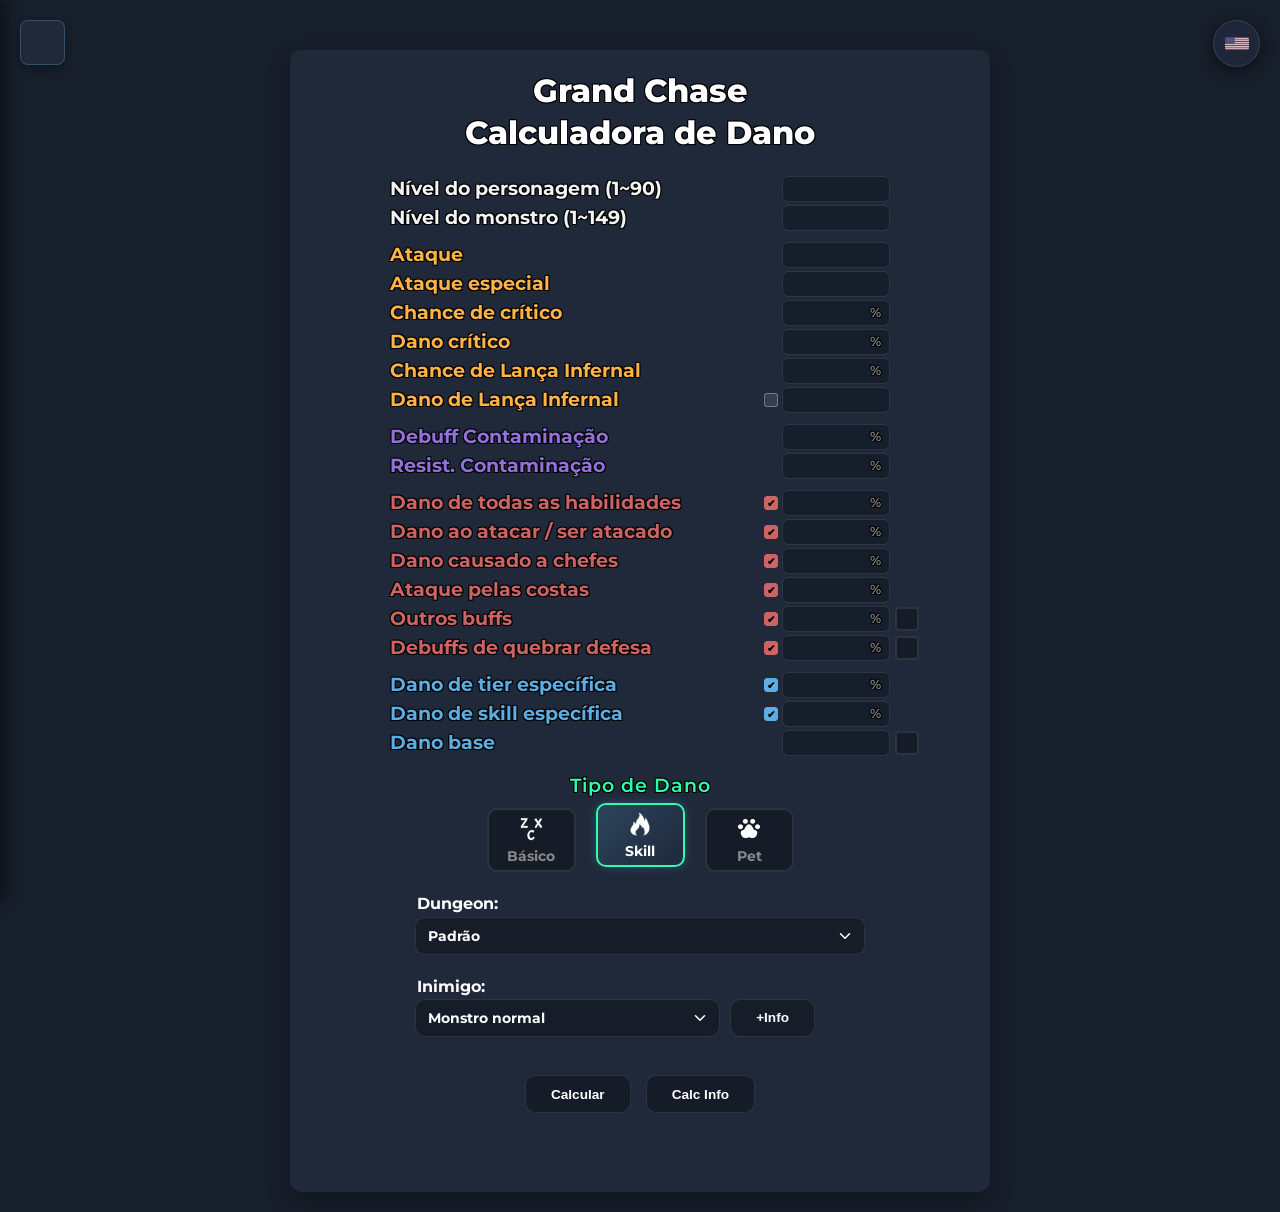
==== commit 1a97310c: "void 4 Added Void 4 bosses Added Hell Spear stats Added Damage Reduction info" ====
--- a/index.html
+++ b/index.html
@@ -189,6 +189,26 @@
           <div class="input-container">
               <input type="text" name="crit_d_string" id="crit_d_string" />
               <span class="input-symbol">%</span>
+          </div>
+        </div>
+
+        <div id="hell_spear">
+          <div class="input-group">
+            <label for="hs_chance_string">Chance de Lança Infernal</label>
+            <div class="input-container">
+              <input type="text" name="hs_chance_string" id="hs_chance_string" />
+              <span class="input-symbol">%</span>
+            </div>
+          </div>
+          
+          <div class="input-group">
+            <label for="hs_dmg_string">Dano de Lança Infernal</label>
+            <div class="input-wrapper">
+              <input type="checkbox" id="hs_checkbox" tabindex="-1"/>
+              <div class="input-container">
+                <input type="text" name="hs_dmg_string" id="hs_dmg_string" />
+              </div>
+            </div>
           </div>
         </div>
       </div>
@@ -395,7 +415,6 @@
         </div>
     </div>
       
-    </div>
     <div id="button">
       <input type="button" id="skill" value="Calcular" onclick="calculate()" />
       <button id="calc-info" class="calc-info">
@@ -498,7 +517,6 @@
   
   <div id="overlay" class="overlay"></div>
 
-</div>
 
 <button id="btnTop" class="btn-scroll-top">
     <ion-icon name="arrow-up-outline"></ion-icon>
--- a/style.css
+++ b/style.css
@@ -313,6 +313,11 @@
   margin-right:4px;
   display: grid;
   place-content: center;
+}
+
+#main_stats input[type="checkbox"]:checked {
+  background-color: var(--accent-color);
+  border-color: var(--accent-color);
 }
 
 #buffs input[type="checkbox"]:checked {
@@ -866,6 +871,10 @@
     overflow: hidden;
 }
 
+.history-stat-value {
+  color:#00cfff;
+}
+
 .icon-rotated {
     transform: rotate(180deg);
 }
@@ -1054,6 +1063,16 @@
   background: linear-gradient(90deg, #007BFF20, transparent);
 }
 
+.monster-stat-icon {
+  width: 32px;
+  height: 32px;
+  vertical-align: middle;
+  margin-right: 6px;
+  margin-bottom: 2px;
+  user-select: none;
+  -webkit-user-drag: none;
+}
+
 .buffs-summary-container {
   line-height: 1.1;
 }
@@ -1111,6 +1130,18 @@
   transition: all 0.3s ease;
 }
 
+.mini-icon2 {
+  display: block; 
+  margin: 15px auto;
+  width: 400px;
+  height: auto;
+  max-width: 95%;
+  border-radius: 8px;
+  border: 2px solid #3b4e6b;
+  box-shadow: 0 4px 10px rgba(0,0,0,0.3);
+  transition: all 0.3s ease;
+}
+
 .mini-icon-reaper {
   display: block; 
   margin: 15px auto;
@@ -1124,6 +1155,11 @@
 }
 
 .mini-icon:hover {
+  transform: scale(1.2);
+  box-shadow: 0 8px 20px rgba(0, 0, 0, 0.5);
+  border-color: #ffcc00;
+}
+.mini-icon2:hover {
   transform: scale(1.2);
   box-shadow: 0 8px 20px rgba(0, 0, 0, 0.5);
   border-color: #ffcc00;
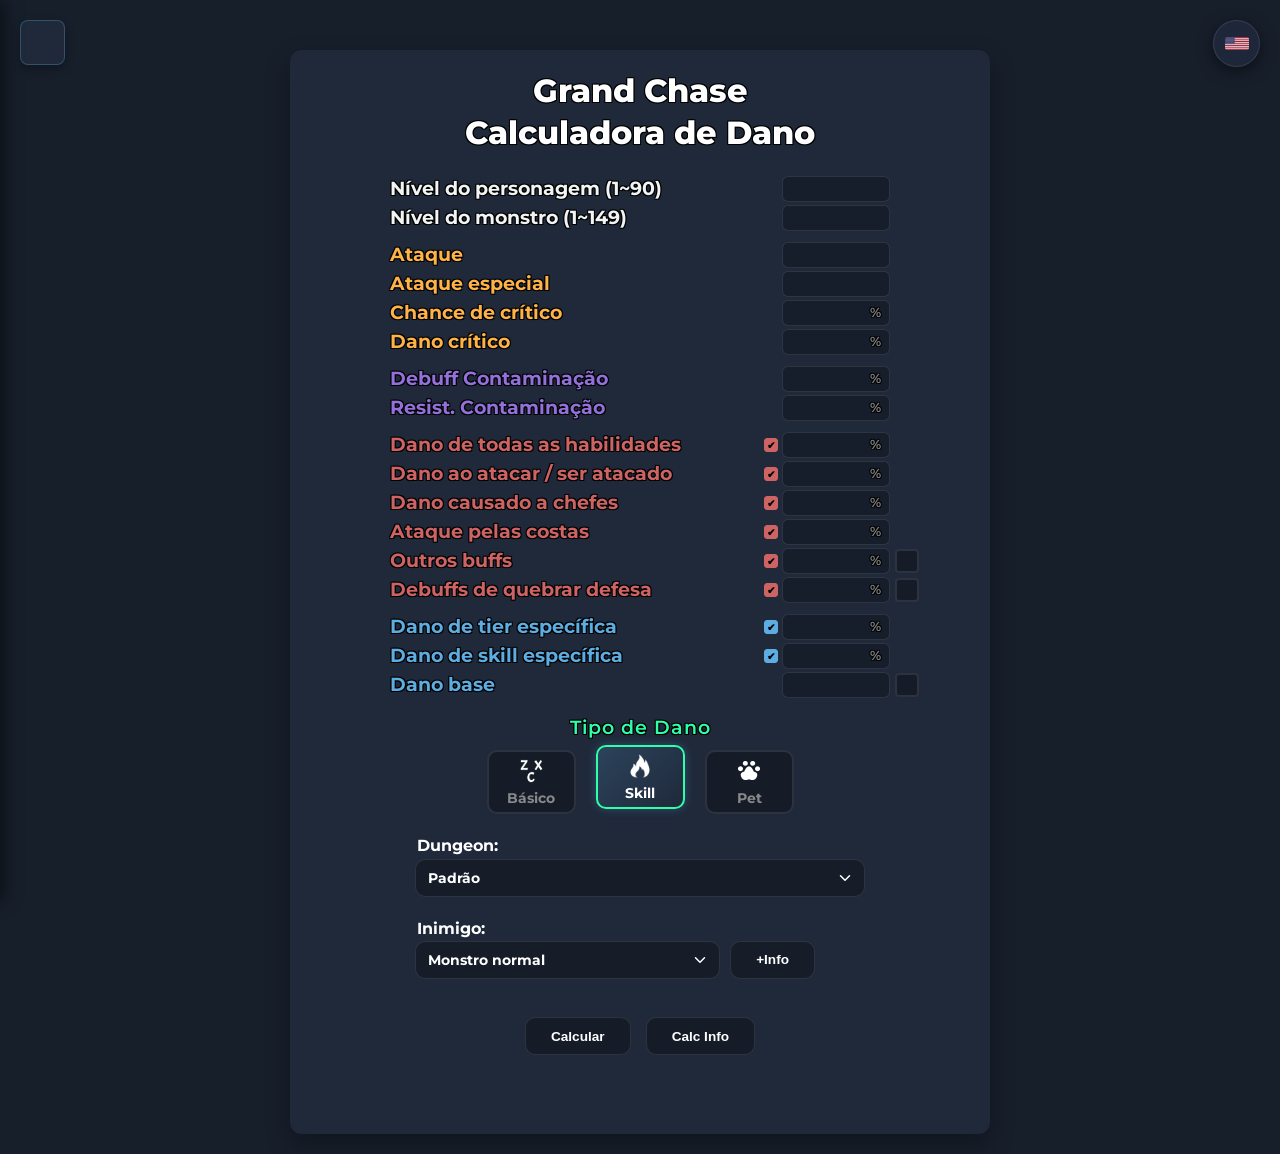
==== commit 12d9c7ab: "Revert "void 4" This reverts commit 1a97310ca2afdae59034b895a780760f7f234da9." ====
--- a/index.html
+++ b/index.html
@@ -189,26 +189,6 @@
           <div class="input-container">
               <input type="text" name="crit_d_string" id="crit_d_string" />
               <span class="input-symbol">%</span>
-          </div>
-        </div>
-
-        <div id="hell_spear">
-          <div class="input-group">
-            <label for="hs_chance_string">Chance de Lança Infernal</label>
-            <div class="input-container">
-              <input type="text" name="hs_chance_string" id="hs_chance_string" />
-              <span class="input-symbol">%</span>
-            </div>
-          </div>
-          
-          <div class="input-group">
-            <label for="hs_dmg_string">Dano de Lança Infernal</label>
-            <div class="input-wrapper">
-              <input type="checkbox" id="hs_checkbox" tabindex="-1"/>
-              <div class="input-container">
-                <input type="text" name="hs_dmg_string" id="hs_dmg_string" />
-              </div>
-            </div>
           </div>
         </div>
       </div>
@@ -415,6 +395,7 @@
         </div>
     </div>
       
+    
     <div id="button">
       <input type="button" id="skill" value="Calcular" onclick="calculate()" />
       <button id="calc-info" class="calc-info">
--- a/style.css
+++ b/style.css
@@ -313,11 +313,6 @@
   margin-right:4px;
   display: grid;
   place-content: center;
-}
-
-#main_stats input[type="checkbox"]:checked {
-  background-color: var(--accent-color);
-  border-color: var(--accent-color);
 }
 
 #buffs input[type="checkbox"]:checked {
@@ -1063,16 +1058,6 @@
   background: linear-gradient(90deg, #007BFF20, transparent);
 }
 
-.monster-stat-icon {
-  width: 32px;
-  height: 32px;
-  vertical-align: middle;
-  margin-right: 6px;
-  margin-bottom: 2px;
-  user-select: none;
-  -webkit-user-drag: none;
-}
-
 .buffs-summary-container {
   line-height: 1.1;
 }
@@ -1130,18 +1115,6 @@
   transition: all 0.3s ease;
 }
 
-.mini-icon2 {
-  display: block; 
-  margin: 15px auto;
-  width: 400px;
-  height: auto;
-  max-width: 95%;
-  border-radius: 8px;
-  border: 2px solid #3b4e6b;
-  box-shadow: 0 4px 10px rgba(0,0,0,0.3);
-  transition: all 0.3s ease;
-}
-
 .mini-icon-reaper {
   display: block; 
   margin: 15px auto;
@@ -1155,11 +1128,6 @@
 }
 
 .mini-icon:hover {
-  transform: scale(1.2);
-  box-shadow: 0 8px 20px rgba(0, 0, 0, 0.5);
-  border-color: #ffcc00;
-}
-.mini-icon2:hover {
   transform: scale(1.2);
   box-shadow: 0 8px 20px rgba(0, 0, 0, 0.5);
   border-color: #ffcc00;
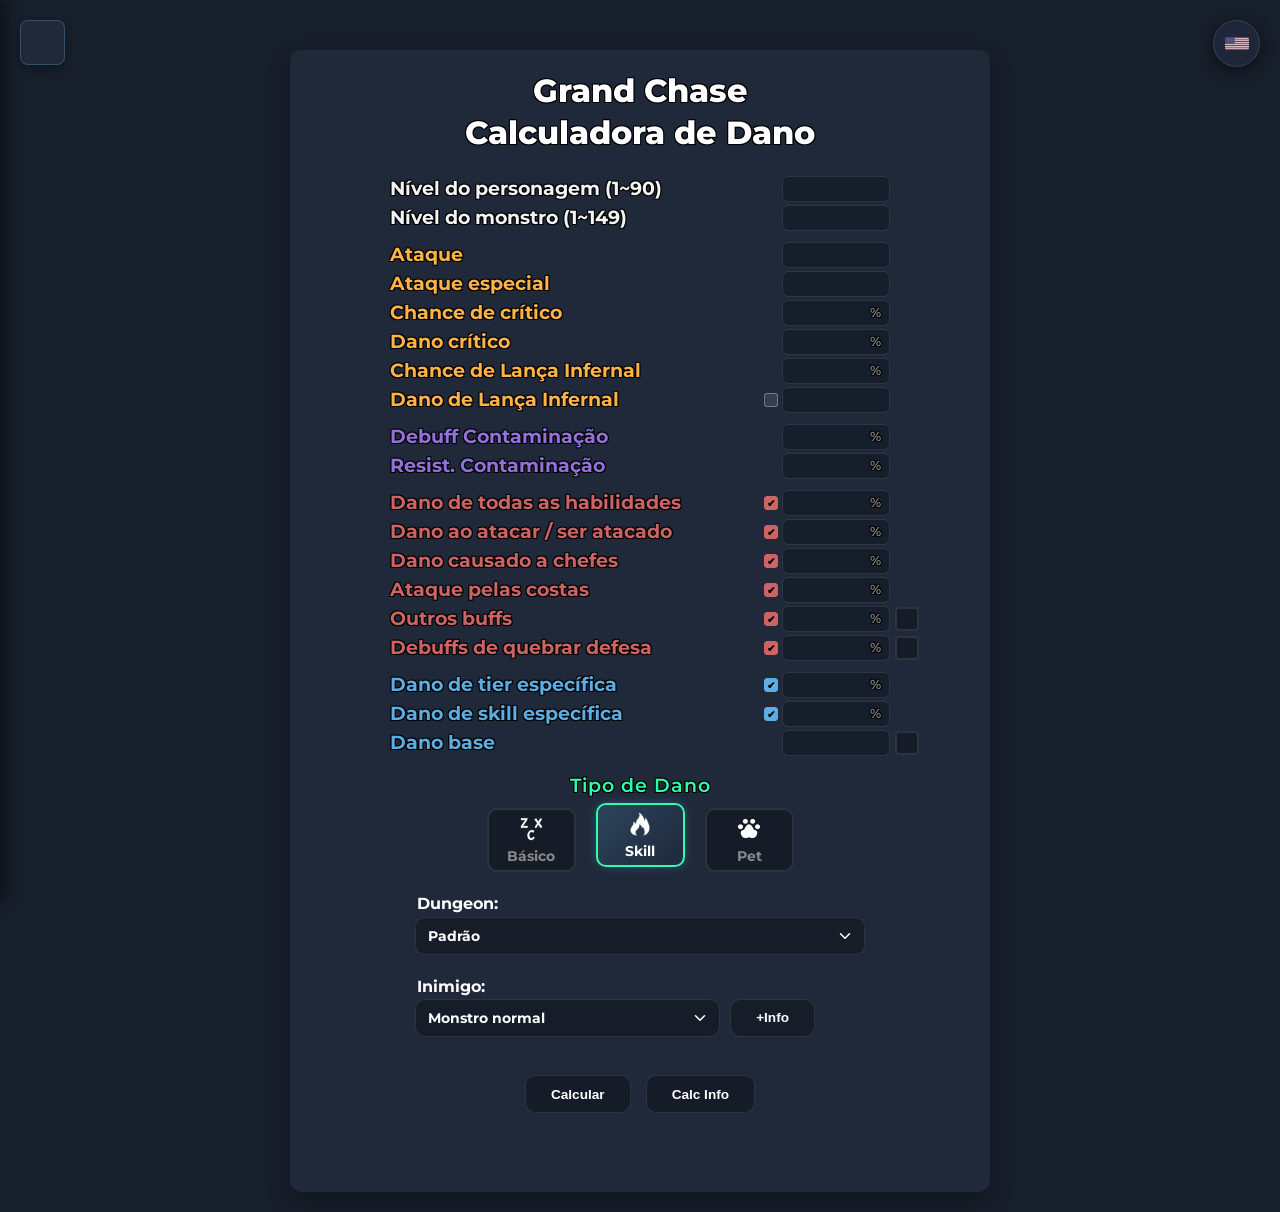
==== commit f5b0e67d: "Reapply "void 4" This reverts commit 12d9c7ab5c6ef0f7aa4b271efc496490e8f872e5." ====
--- a/index.html
+++ b/index.html
@@ -189,6 +189,26 @@
           <div class="input-container">
               <input type="text" name="crit_d_string" id="crit_d_string" />
               <span class="input-symbol">%</span>
+          </div>
+        </div>
+
+        <div id="hell_spear">
+          <div class="input-group">
+            <label for="hs_chance_string">Chance de Lança Infernal</label>
+            <div class="input-container">
+              <input type="text" name="hs_chance_string" id="hs_chance_string" />
+              <span class="input-symbol">%</span>
+            </div>
+          </div>
+          
+          <div class="input-group">
+            <label for="hs_dmg_string">Dano de Lança Infernal</label>
+            <div class="input-wrapper">
+              <input type="checkbox" id="hs_checkbox" tabindex="-1"/>
+              <div class="input-container">
+                <input type="text" name="hs_dmg_string" id="hs_dmg_string" />
+              </div>
+            </div>
           </div>
         </div>
       </div>
@@ -395,7 +415,6 @@
         </div>
     </div>
       
-    
     <div id="button">
       <input type="button" id="skill" value="Calcular" onclick="calculate()" />
       <button id="calc-info" class="calc-info">
--- a/style.css
+++ b/style.css
@@ -313,6 +313,11 @@
   margin-right:4px;
   display: grid;
   place-content: center;
+}
+
+#main_stats input[type="checkbox"]:checked {
+  background-color: var(--accent-color);
+  border-color: var(--accent-color);
 }
 
 #buffs input[type="checkbox"]:checked {
@@ -1058,6 +1063,16 @@
   background: linear-gradient(90deg, #007BFF20, transparent);
 }
 
+.monster-stat-icon {
+  width: 32px;
+  height: 32px;
+  vertical-align: middle;
+  margin-right: 6px;
+  margin-bottom: 2px;
+  user-select: none;
+  -webkit-user-drag: none;
+}
+
 .buffs-summary-container {
   line-height: 1.1;
 }
@@ -1115,6 +1130,18 @@
   transition: all 0.3s ease;
 }
 
+.mini-icon2 {
+  display: block; 
+  margin: 15px auto;
+  width: 400px;
+  height: auto;
+  max-width: 95%;
+  border-radius: 8px;
+  border: 2px solid #3b4e6b;
+  box-shadow: 0 4px 10px rgba(0,0,0,0.3);
+  transition: all 0.3s ease;
+}
+
 .mini-icon-reaper {
   display: block; 
   margin: 15px auto;
@@ -1128,6 +1155,11 @@
 }
 
 .mini-icon:hover {
+  transform: scale(1.2);
+  box-shadow: 0 8px 20px rgba(0, 0, 0, 0.5);
+  border-color: #ffcc00;
+}
+.mini-icon2:hover {
   transform: scale(1.2);
   box-shadow: 0 8px 20px rgba(0, 0, 0, 0.5);
   border-color: #ffcc00;
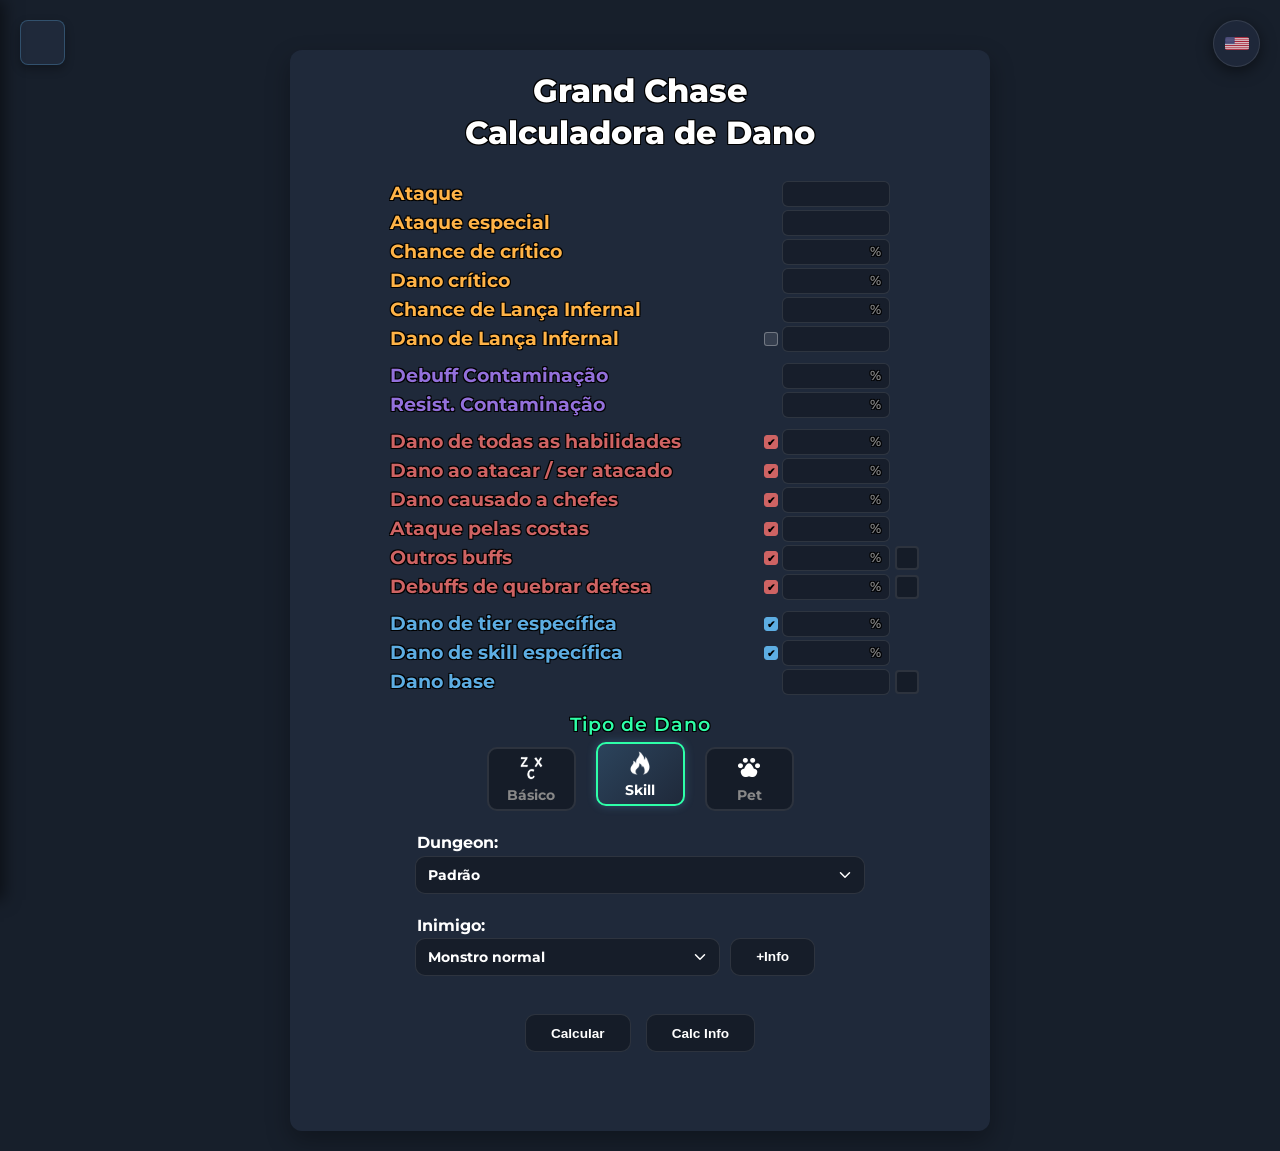
==== commit 7f85ae6e: "added new unleashed buffs - Added new Unleashed buffs - Added new multiplicative buffs" ====
--- a/index.html
+++ b/index.html
@@ -59,6 +59,11 @@
                     <ion-icon name="calculator-outline"></ion-icon>
                     Calculadora de Dano
                 </a>
+
+                <a href="https://thearesius.github.io/Total-Attack-BR/" class="menu-link">
+                    <ion-icon name="calculator-outline"></ion-icon>
+                    Calculadora de Ataque Total
+                </a>
                 
                 <a href="damage-info/" class="menu-link">
                     <ion-icon name="book-outline"></ion-icon>
@@ -148,21 +153,6 @@
   <section>
     <div id="calc-title">Grand Chase<br>Calculadora de Dano</div>
     <div id="data_enter">
-      
-      <div id="level">
-        <div class="input-group">
-          <label for="yourLV_string">Nível do personagem (1~90)</label>
-          <div class="input-container">
-            <input type="number" name="yourLV_string" id="yourLV_string"/>
-          </div>
-        </div>
-        <div class="input-group">
-          <label for="monsterLV_string">Nível do monstro (1~149)</label>
-          <div class="input-container">
-            <input type="number" name="monsterLV_string" id="monsterLV_string"/>
-          </div>
-        </div>
-      </div>
     
       <div id="main_stats">
         <div class="input-group">
@@ -297,6 +287,9 @@
                 </div>
                 <div class="modal-body">
                     <div class="modal-subtitle-buffs">Clique nos ícones para ativar/desativar</div>
+                    <div class="modal-buffs-info">
+                      Buffs são divididos entre <span style="color: #7ffa4e; font-weight: bold;"> (A) Aditivos</span> e <span style="color: #ffcc00; font-weight: bold;">(M) Multiplicativos</span>.
+                    </div>
                     <div id="buffsGrid" class="buffs-grid-container"></div>
                     <div class="modal-subtitle-buffs">Resumo dos Efeitos</div>
                     <div class="buffs-summary-container"></div>
--- a/style.css
+++ b/style.css
@@ -1061,6 +1061,14 @@
   border-left: 4px solid #007BFF;
   padding-left: 10px;
   background: linear-gradient(90deg, #007BFF20, transparent);
+}
+
+.modal-buffs-info {
+  font-size: 1rem;
+  line-height: 1;
+  font-weight: 400;
+  color: #fff;
+  text-shadow: none;
 }
 
 .monster-stat-icon {
@@ -1255,6 +1263,40 @@
   opacity: 1;
   visibility: visible;
   bottom: -40px;
+}
+
+.type-badge {
+  position: absolute;
+  bottom: -5px;
+  left: -5px;
+  background-color: #000;
+  border-radius: 50%;
+  width: 24px;
+  height: 24px;
+  font-size: 14px;
+  font-weight: bold;
+  display: none;
+  align-items: center;
+  justify-content: center;
+  z-index: 10;
+  box-shadow: 0 2px 5px rgba(0,0,0,0.8);
+  pointer-events: none;
+  user-select: none;
+  cursor: default;
+}
+
+.buff-item.active .type-badge {
+  display: flex;
+}
+
+.type-a {
+  color: #7ffa4e;
+  border: 1px solid #7ffa4e;
+}
+
+.type-m {
+  color: #ffcc00;
+  border: 1px solid #ffcc00;
 }
 
 .buff-summary-table {
